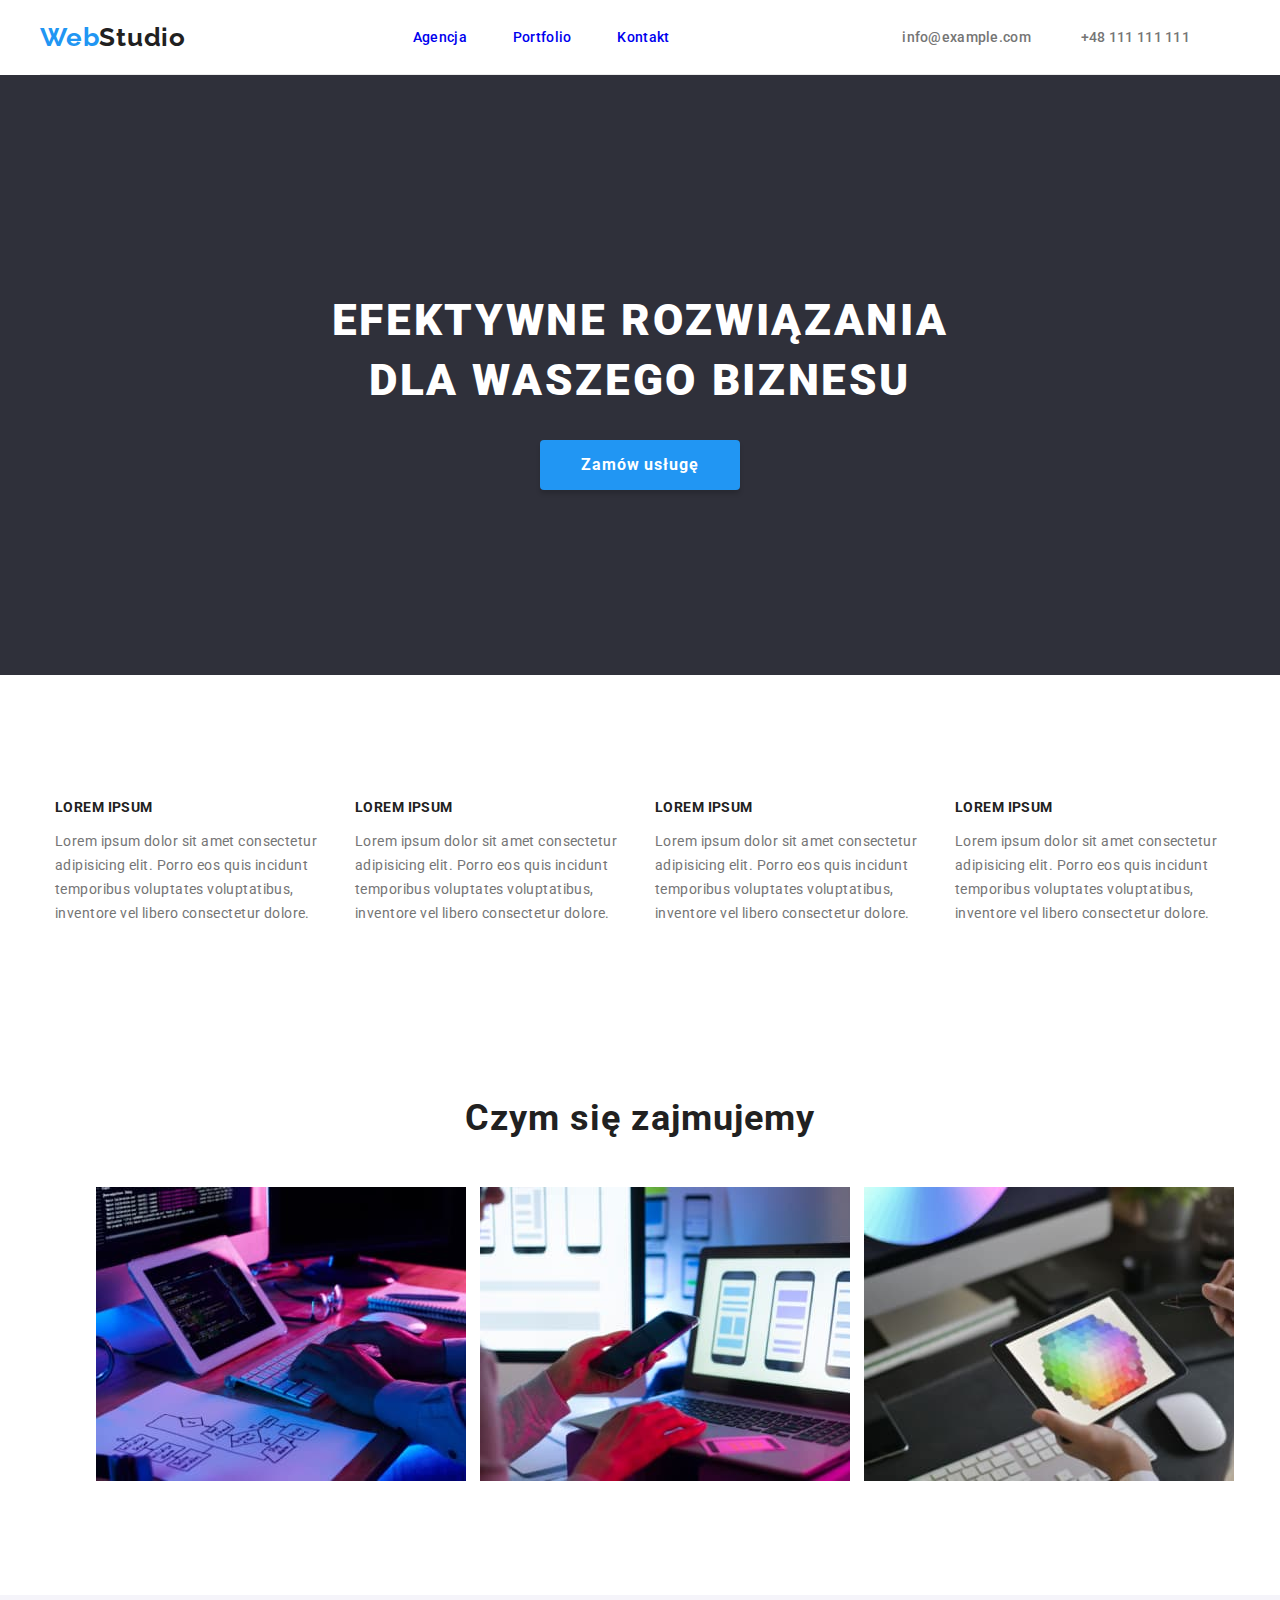
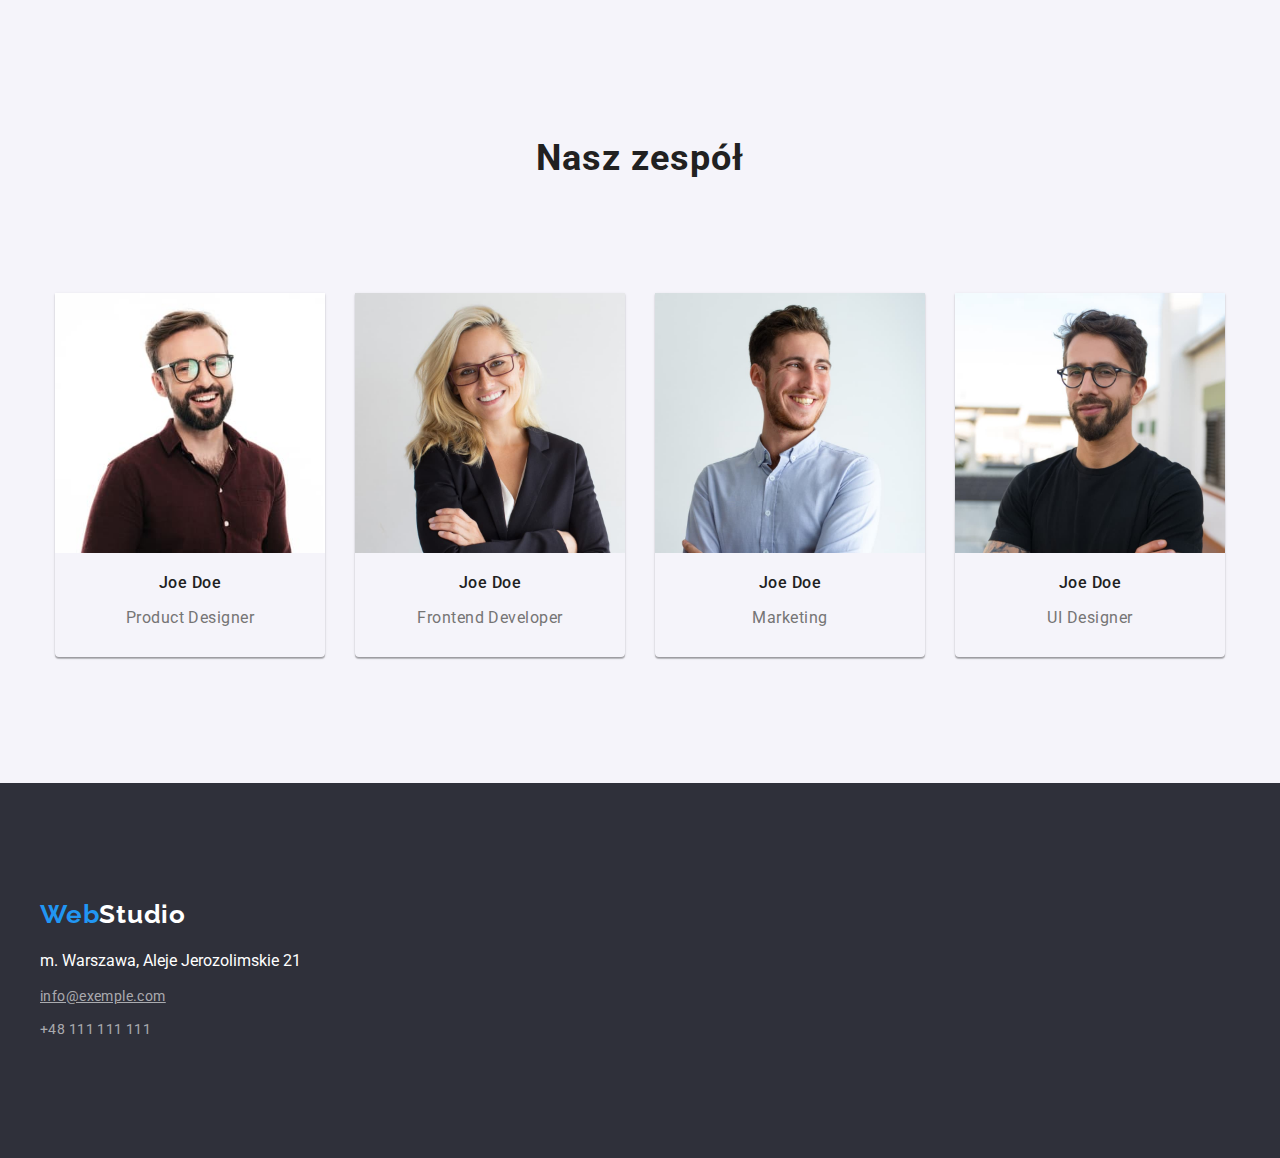
==== index.html @ 0aff63f5 "Create homework 4 repository" ====
<!DOCTYPE html>
<html lang="pl">

<head>
    <title>WebStudio</title>
    <meta charset="UTF-8">
    <meta http-equiv="X-UA-Compatible" content="IE=edge">
    <meta name="viewport" content="width=device-width, initial-scale=1.0">
    <meta name="description" content="WebStudio">
    <meta name="keywords" content="HTML">
    <meta name="author" content="Mikołaj Ludwiczak">
    <link rel="stylesheet" href="css/modern-normalize.css">
    <link rel="stylesheet" href="css/style.css">
    <link rel="preconnect" href="https://fonts.googleapis.com" />
    <link rel="preconnect" href="https://fonts.gstatic.com" crossorigin />
    <link
        href="https://fonts.googleapis.com/css2?family=Raleway:wght@700&family=Roboto:wght@400;500;700;900&display=swap"
        rel="stylesheet" />
</head>

<body>

    <!-- Header conntent -->
    <header class="head container">

        <!-- Logo link -->
        <h2 class="logo">
            <a class="link" href="index.html">
                <span class="logo-blue">Web</span><span class="logo-black">Studio</span>
            </a>
        </h2>

        <!-- Navigation menu -->
        <nav>
            <menu class="menu-nav">
                <li class="item-nav">
                    <a class="link" href="index.html">Agencja</a>
                </li>
                <li class="item-nav">
                    <a class="link" href="portfolio.html">Portfolio</a>
                </li>
                <li class="item-nav">
                    <a class="link" href="#contact">Kontakt</a>
                </li>
            </menu>
        </nav>
        <div class="contact-head">
            <!-- Adress data -->
            <a class="link" href="mailto:info@exemple.com">info@example.com</a>
            <a class="link" href="tel:+48111111111">+48 111 111 111</a>
        </div>
    </header>

    <!-- Main Content -->
    <main>

        <!-- Order a service -->
        <section class="service">
            <h1 class="main-text">EFEKTYWNE ROZWIĄZANIA DLA WASZEGO BIZNESU</h1>
            <button type="button" class="service-button">
                <span class="text-button">Zamów usługę</span>
            </button>
        </section>

        <!-- Some random text -->
        <section class="section container">

            <!-- LOREM IPSUM -->
            <ul class="asset">
                <li class="asset-item">
                    <h3>LOREM IPSUM</h3>
                    <p>Lorem ipsum dolor sit amet consectetur adipisicing elit. Porro eos quis incidunt temporibus
                        voluptates voluptatibus, inventore vel libero consectetur dolore.</p>
                </li>
                <li class="asset-item">
                    <h3>LOREM IPSUM</h3>
                    <p>Lorem ipsum dolor sit amet consectetur adipisicing elit. Porro eos quis incidunt temporibus
                        voluptates
                        voluptatibus, inventore vel libero consectetur dolore.</p>
                </li>
                <li class="asset-item">
                    <h3>LOREM IPSUM</h3>
                    <p>Lorem ipsum dolor sit amet consectetur adipisicing elit. Porro eos quis incidunt temporibus
                        voluptates
                        voluptatibus, inventore vel libero consectetur dolore.</p>
                </li>
                <li class="asset-item">
                    <h3>LOREM IPSUM</h3>
                    <p>Lorem ipsum dolor sit amet consectetur adipisicing elit. Porro eos quis incidunt temporibus
                        voluptates
                        voluptatibus, inventore vel libero consectetur dolore.</p>
                </li>
            </ul>
        </section>

        <!-- What we do -->
        <section class="project-box section">
            <div class="container">
                <h4>Czym się zajmujemy</h4>
                <ul>
                    <li class="project">
                        <img src="./images/tab2.jpg" alt="Tablet obok klawiatury oraz diagram ERD" width="370"
                            height="294">
                    </li>
                    <li class="project">
                        <img src="./images/tel.jpg" alt="Obsługa telefonu i laptopu jednocześnie" width="370"
                            height="294">
                    </li>
                    <li class="project">
                        <img src="./images/tab1.jpg" alt="Paleta kolorów na tablecie" width="370" height="294">
                    </li>
                </ul>
            </div>
        </section>

        <!-- Team info -->
        <section class="team-box section">
            <div class="container">
                <h4>Nasz zespół</h4>
                <ul class="team-item">
                    <li>
                        <figure class="team-pic">
                            <img src="./images/proddes.jpg" alt="Joe Doe profil picture" width="270" height="260">
                            <figcaption class="team-des">
                                <p>Joe Doe</p>
                                Product Designer
                            </figcaption>
                        </figure>
                    </li>
                    <li>
                        <figure class="team-pic">
                            <img src="./images/frontdev.jpg" alt="Joe Doe profil picture" width="270" height="260">
                            <figcaption class="team-des">
                                <p>Joe Doe </p>
                                Frontend Developer
                            </figcaption>
                        </figure>
                    </li>
                    <li>
                        <figure class="team-pic">
                            <img src="./images/marketing.jpg" alt="Joe Doe profil picture" width="270" height="260">
                            <figcaption class="team-des">
                                <p>Joe Doe</p>
                                Marketing
                            </figcaption>
                        </figure>
                    </li>
                    <li>
                        <figure class="team-pic">
                            <img src="./images/uides.jpg" alt="Joe Doe profil picture" width="270" height="260">
                            <figcaption class="team-des">
                                <p>Joe Doe</p>
                                UI Designer
                            </figcaption>
                        </figure>
                    </li>
                </ul>
            </div>
        </section>
    </main>

    <!-- Bottom Content -->
    <footer id="contact" class="section">
        <div class="container contact">
            <!-- Logo link -->
            <h2 class="logo-footer">
                <a href="index.html" class="link">
                    <span class="logo-blue">Web</span><span class="logo-white">Studio</span>
                </a>
            </h2>

            <!-- Adress data -->
            <address>m. Warszawa, Aleje Jerozolimskie 21</address>
            <ul class="footer-contact">
                <li><a class="link" href="mailto:info@exemple.com"><u>info@exemple.com</u></a></li>
                <li><a class="link" href="+48111111111">+48 111 111 111</a></li>
            </ul>
        </div>
    </footer>
</body>

</html>
---- css/style.css ----
:root {
  --brand-main-color: #2196f3;
  --brand-second-color: #ffffff;
  --brand-third-color: #2f303a;
  --text-main-color: #212121;
}

.container {
  width: 1200px;
  margin: 0 auto;
}

body {
  font-family: "Roboto", sans-serif;
  color: var(--text-main-color);
  background: var(--brand-second-color);
  margin-left: -15px;
  margin-right: -15px;
}

.section {
  padding-top: 94px;
  padding-bottom: 94px;
}

.logo-white {
  color: var(--brand-second-color);
}

.logo-black {
  color: var(--text-main-color);
}

.logo-blue {
  color: var(--brand-main-color);
}

.link {
  text-decoration: none;
}

.link:visited {
  color: var(--text-main-color);
}

.link:active,
.link:hover,
.link:focus {
  color: var(--brand-main-color);
}

/* Header */

.head {
  display: flex;
  justify-content: space-between;
  align-items: center;
  background: var(--brand-second-color);
  border-bottom: 1px solid #ececec;
}
.logo > a {
  cursor: default;
}
.logo {
  font-family: "Raleway";
  font-weight: 700;
  font-size: 26px;
  line-height: 31px;
  letter-spacing: 0.03em;
}

.menu-nav {
  display: flex;
  list-style: none;
}

.nav-item {
  font-weight: 500;
  font-size: 14px;
  line-height: 16px;
  letter-spacing: 0.02em;
  color: var(--text-main-color);
  margin-right: 46px;
}

.contact-head {
  display: flex;
  justify-content: flex-start;
  font-weight: 500;
  font-size: 14px;
  line-height: 16px;
  letter-spacing: 0.02em;
  list-style: none;
}

.contact-head a {
  color: #757575;
  margin-right: 50px;
}

.logo {
  font-family: "Raleway";
  font-weight: 700;
  font-size: 26px;
  line-height: 31px;
  letter-spacing: 0.03em;
  text-decoration: none;
}

.logo > a {
  cursor: pointer;
}

.menu-nav {
  display: flex;
  list-style: none;
}

.item-nav {
  font-weight: 500;
  font-size: 14px;
  line-height: 16px;
  letter-spacing: 0.02em;
  color: var(--text-main-color);
  margin-right: 46px;
}

/*Homepage*/
.service {
  min-height: 600px;
  display: flex;
  flex-direction: column;
  justify-content: center;
  align-items: center;
  background: var(--brand-third-color);
}

.service-button {
  width: 200px;
  height: 50px;
  background: var(--brand-main-color);
  box-shadow: 0px 4px 4px rgba(0, 0, 0, 0.15);
  border-radius: 4px;
  border: 0px;
  cursor: pointer;
}

.text-button {
  font-family: "Roboto";
  font-style: normal;
  font-weight: 700;
  font-size: 16px;
  line-height: 30px;
  letter-spacing: 0.06em;
  color: var(--brand-second-color);
}
.asset {
  display: flex;
  justify-content: center;
  align-items: center;
  padding-left: 0;
}

.asset-item {
  max-width: 270px;
  margin-left: 15px;
  margin-right: 15px;
  font-weight: 400;
  font-size: 14px;
  line-height: 24px;
  letter-spacing: 0.03em;
  list-style-type: none;
  color: #757575;
}

h1 {
  max-width: 696px;
  font-style: normal;
  font-weight: 900;
  font-size: 44px;
  line-height: 60px;
  text-align: center;
  letter-spacing: 0.06em;
  text-transform: uppercase;
  color: var(--brand-second-color);
}

h2 {
  font-weight: 700;
  font-size: 36px;
  line-height: 42px;
  text-align: center;
  letter-spacing: 0.03em;
}

h3 {
  font-weight: 700;
  font-size: 14px;
  line-height: 16px;
  letter-spacing: 0.03em;
  text-transform: uppercase;
  color: var(--text-main-color);
}

h4 {
  font-weight: 700;
  font-size: 36px;
  line-height: 42px;
  letter-spacing: 0.03em;
}

.project-box {
  text-align: center;
  padding-top: 0px;
  padding-left: 0;
}

.project {
  display: inline-flex;
  justify-content: space-around;
  margin-left: 10px;
  align-items: flex-start;
  list-style: none;
}

.team-box {
  text-align: center;
  background: #f5f4fa;
}

.team-item {
  display: inline-flex;
  justify-content: space-around;
  align-items: flex-start;
  flex-wrap: wrap;
  padding-left: 0;
  list-style: none;
}

.team-pic {
  margin-top: 50px;
  margin-left: 15px;
  margin-right: 15px;
  padding-bottom: 30px;
  box-shadow: 0px 1px 3px rgba(0, 0, 0, 0.12), 0px 1px 1px rgba(0, 0, 0, 0.14),
    0px 2px 1px rgba(0, 0, 0, 0.2);
  border-radius: 0px 0px 4px 4px;
}

.team-des {
  font-weight: 400;
  font-size: 16px;
  line-height: 19px;
  text-align: center;
  letter-spacing: 0.03em;
  color: #757575;
}

.team-des > p {
  font-weight: 500;
  font-size: 16px;
  line-height: 19px;
  text-align: center;
  letter-spacing: 0.03em;
  color: var(--text-main-color);
}

/*Portfolio*/
.button {
  cursor: pointer;
  color: var(--text-main-color);
}

.button:hover {
  color: var(--brand-second-color);
  background-color: var(--brand-main-color);
}

.filter {
  display: flex;
  justify-content: center;
  align-items: center;
  list-style: none;
}

.filter-button:active,
.filter-button:hover,
.filter-button:focus {
  width: 121px;
  height: 38px;
  color: var(--brand-second-color);
  background: var(--brand-main-color);
  box-shadow: 0px 3px 1px rgba(0, 0, 0, 0.1), 0px 1px 2px rgba(0, 0, 0, 0.08),
    0px 2px 2px rgba(0, 0, 0, 0.12);
  border-radius: 4px;
  border: 0px;
  cursor: pointer;
}

.filter-button {
  width: 114px;
  height: 38px;
  margin-right: 8px;
  font-weight: 500;
  font-size: 16px;
  font-family: "Roboto";
  font-weight: 500;
  font-size: 16px;
  line-height: 26px;
  text-align: center;
  letter-spacing: 0.03em;
  color: var(--text-main-color);
  background: #f5f4fa;
  border-radius: 4px;
  border: 0px;
}

/*Portfolio*/

.portfolio {
  display: flex;
  justify-content: space-between;
  align-items: flex-start;
  flex-wrap: wrap;
  list-style: none;
  padding-left: 0;
}

.item-portfolio {
  max-width: 370px;
  max-height: 404px;
  margin-bottom: 15px;
  margin-top: 15px;
  margin-right: 15px;
  list-style-type: none;
  background: var(--brand-second-color);
  border: 1px solid #eeeeee;
}

.item-des {
  margin-left: 25px;
  font-size: 16px;
}

.item-img {
  margin: 0px;
}

.item-portfolio > h3 {
  padding-left: 24px;
  font-weight: 700;
  font-size: 18px;
  letter-spacing: 0.06em;
  color: #212121;
}

.item-portfolio > p {
  padding-left: 24px;
  font-weight: 400;
  font-size: 16px;
  letter-spacing: 0.03em;
  color: #757575;
}

/*Footer*/
.logo-footer {
  font-family: "Raleway";
  font-weight: 700;
  font-size: 26px;
  line-height: 31px;
  letter-spacing: 0.03em;
  text-decoration: none;
}

footer {
  background-color: #2f303a;
}

.contact {
  display: flex;
  flex-direction: column;
  padding-left: 0;
  justify-content: space-between;
  align-items: flex-start;
  color: rgba(255, 255, 255, 0.6);
}

.footer-contact {
  padding: 0;
  font-weight: 400;
  font-size: 14px;
  line-height: 24px;
  letter-spacing: 0.03em;
  list-style: none;
}

address {
  color: var(--brand-second-color);
  text-decoration: none;
  font-style: normal;
  list-style: none;
}

.footer-contact > li {
  margin-bottom: 9px;
}

.footer-contact a {
  color: rgba(255, 255, 255, 0.6);
}
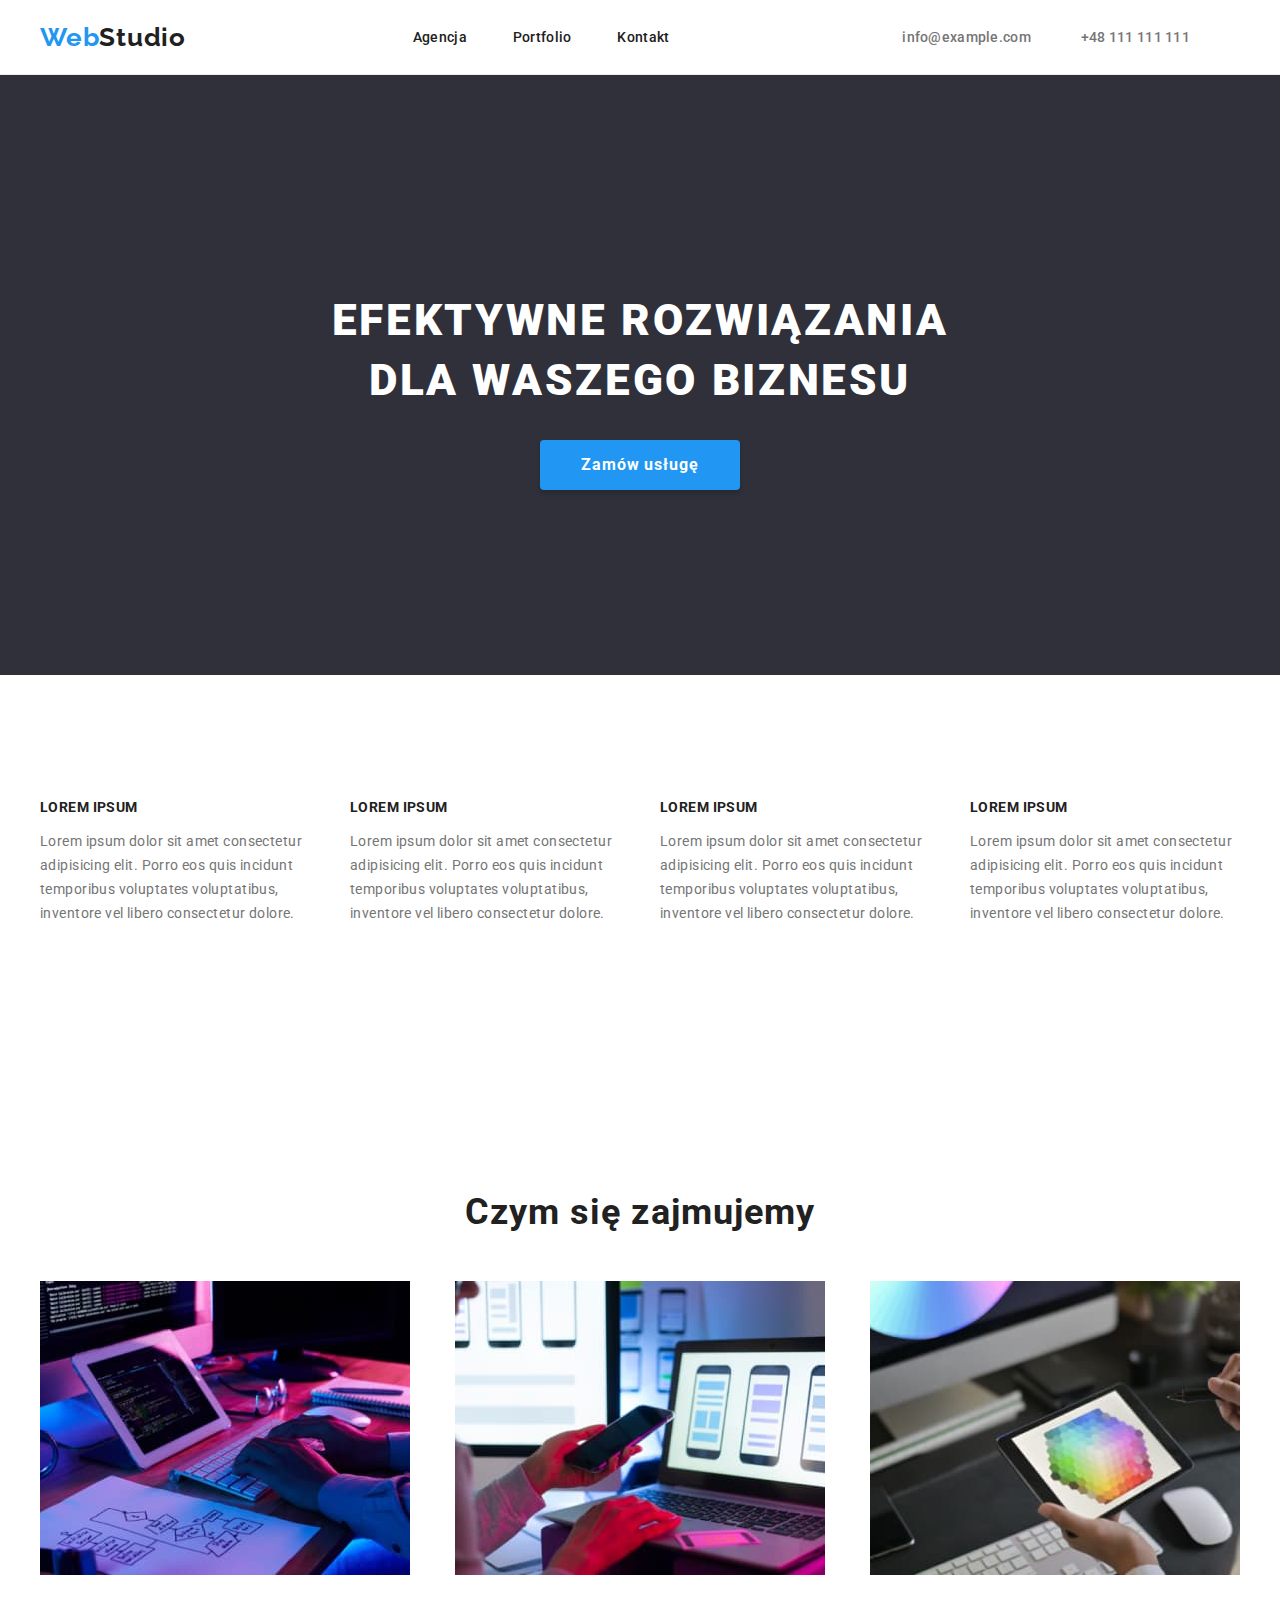
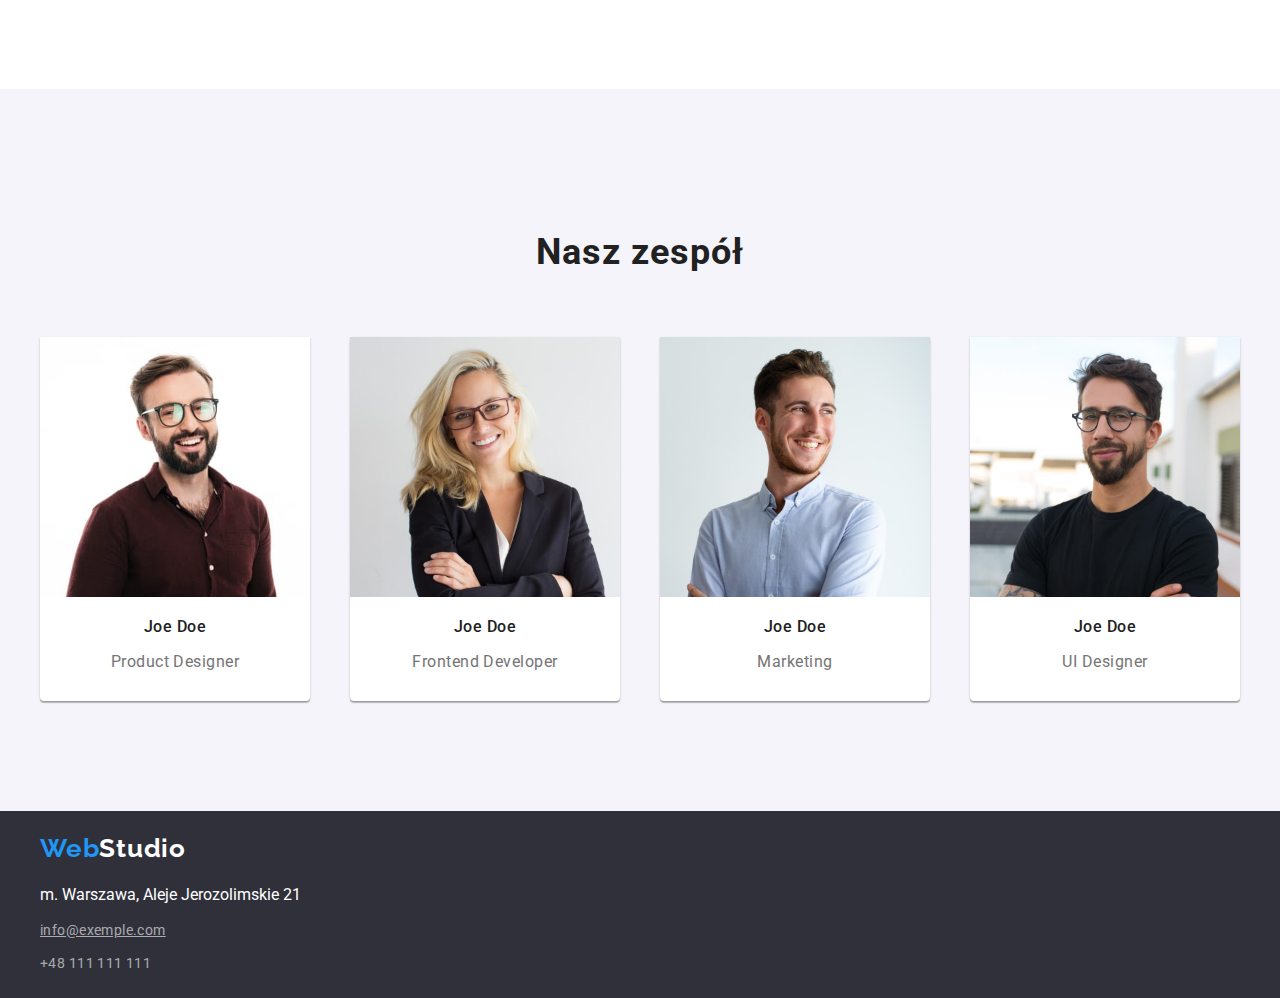
==== commit 4dc5e1bb: "Update from goit hmw3" ====
--- a/index.html
+++ b/index.html
@@ -21,33 +21,34 @@
 <body>
 
     <!-- Header conntent -->
-    <header class="head container">
+    <header class="head">
+        <div class="container">
+            <!-- Logo link -->
+            <h2 class="logo">
+                <a class="logo" href="index.html">
+                    <span class="logo-blue">Web</span><span class="logo-black">Studio</span>
+                </a>
+            </h2>
 
-        <!-- Logo link -->
-        <h2 class="logo">
-            <a class="link" href="index.html">
-                <span class="logo-blue">Web</span><span class="logo-black">Studio</span>
-            </a>
-        </h2>
-
-        <!-- Navigation menu -->
-        <nav>
-            <menu class="menu-nav">
-                <li class="item-nav">
-                    <a class="link" href="index.html">Agencja</a>
-                </li>
-                <li class="item-nav">
-                    <a class="link" href="portfolio.html">Portfolio</a>
-                </li>
-                <li class="item-nav">
-                    <a class="link" href="#contact">Kontakt</a>
-                </li>
-            </menu>
-        </nav>
-        <div class="contact-head">
-            <!-- Adress data -->
-            <a class="link" href="mailto:info@exemple.com">info@example.com</a>
-            <a class="link" href="tel:+48111111111">+48 111 111 111</a>
+            <nav>
+                <!-- Navigation menu -->
+                <menu class="menu-nav">
+                    <li class="item-nav">
+                        <a class="link" href="index.html">Agencja</a>
+                    </li>
+                    <li class="item-nav">
+                        <a class="link" href="portfolio.html">Portfolio</a>
+                    </li>
+                    <li class="item-nav">
+                        <a class="link" href="#contact">Kontakt</a>
+                    </li>
+                </menu>
+            </nav>
+            <div class="contact-head">
+                <!-- Adress data -->
+                <a class="link" href="mailto:info@exemple.com">info@example.com</a>
+                <a class="link" href="tel:+48111111111">+48 111 111 111</a>
+            </div>
         </div>
     </header>
 
@@ -55,58 +56,61 @@
     <main>
 
         <!-- Order a service -->
-        <section class="service">
-            <h1 class="main-text">EFEKTYWNE ROZWIĄZANIA DLA WASZEGO BIZNESU</h1>
-            <button type="button" class="service-button">
-                <span class="text-button">Zamów usługę</span>
-            </button>
+        <section class="service section">
+            <div class="container">
+                <h1 class="main-text">EFEKTYWNE ROZWIĄZANIA DLA WASZEGO BIZNESU</h1>
+                <button type="button" class="service-button">
+                    <span class="text-button">Zamów usługę</span>
+                </button>
+            </div>
         </section>
 
         <!-- Some random text -->
-        <section class="section container">
-
-            <!-- LOREM IPSUM -->
-            <ul class="asset">
-                <li class="asset-item">
-                    <h3>LOREM IPSUM</h3>
-                    <p>Lorem ipsum dolor sit amet consectetur adipisicing elit. Porro eos quis incidunt temporibus
-                        voluptates voluptatibus, inventore vel libero consectetur dolore.</p>
-                </li>
-                <li class="asset-item">
-                    <h3>LOREM IPSUM</h3>
-                    <p>Lorem ipsum dolor sit amet consectetur adipisicing elit. Porro eos quis incidunt temporibus
-                        voluptates
-                        voluptatibus, inventore vel libero consectetur dolore.</p>
-                </li>
-                <li class="asset-item">
-                    <h3>LOREM IPSUM</h3>
-                    <p>Lorem ipsum dolor sit amet consectetur adipisicing elit. Porro eos quis incidunt temporibus
-                        voluptates
-                        voluptatibus, inventore vel libero consectetur dolore.</p>
-                </li>
-                <li class="asset-item">
-                    <h3>LOREM IPSUM</h3>
-                    <p>Lorem ipsum dolor sit amet consectetur adipisicing elit. Porro eos quis incidunt temporibus
-                        voluptates
-                        voluptatibus, inventore vel libero consectetur dolore.</p>
-                </li>
-            </ul>
+        <section class="assets section">
+            <div class="container">
+                <!-- LOREM IPSUM -->
+                <ul class="asset">
+                    <li class="asset-item">
+                        <h3>LOREM IPSUM</h3>
+                        <p>Lorem ipsum dolor sit amet consectetur adipisicing elit. Porro eos quis incidunt temporibus
+                            voluptates voluptatibus, inventore vel libero consectetur dolore.</p>
+                    </li>
+                    <li class="asset-item">
+                        <h3>LOREM IPSUM</h3>
+                        <p>Lorem ipsum dolor sit amet consectetur adipisicing elit. Porro eos quis incidunt temporibus
+                            voluptates
+                            voluptatibus, inventore vel libero consectetur dolore.</p>
+                    </li>
+                    <li class="asset-item">
+                        <h3>LOREM IPSUM</h3>
+                        <p>Lorem ipsum dolor sit amet consectetur adipisicing elit. Porro eos quis incidunt temporibus
+                            voluptates
+                            voluptatibus, inventore vel libero consectetur dolore.</p>
+                    </li>
+                    <li class="asset-item">
+                        <h3>LOREM IPSUM</h3>
+                        <p>Lorem ipsum dolor sit amet consectetur adipisicing elit. Porro eos quis incidunt temporibus
+                            voluptates
+                            voluptatibus, inventore vel libero consectetur dolore.</p>
+                    </li>
+                </ul>
+            </div>
         </section>
 
         <!-- What we do -->
         <section class="project-box section">
             <div class="container">
                 <h4>Czym się zajmujemy</h4>
-                <ul>
-                    <li class="project">
+                <ul class="project">
+                    <li class="project-item">
                         <img src="./images/tab2.jpg" alt="Tablet obok klawiatury oraz diagram ERD" width="370"
                             height="294">
                     </li>
-                    <li class="project">
+                    <li class="project-item">
                         <img src="./images/tel.jpg" alt="Obsługa telefonu i laptopu jednocześnie" width="370"
                             height="294">
                     </li>
-                    <li class="project">
+                    <li class="project-item">
                         <img src="./images/tab1.jpg" alt="Paleta kolorów na tablecie" width="370" height="294">
                     </li>
                 </ul>
@@ -117,8 +121,8 @@
         <section class="team-box section">
             <div class="container">
                 <h4>Nasz zespół</h4>
-                <ul class="team-item">
-                    <li>
+                <ul class="team">
+                    <li class="team-item">
                         <figure class="team-pic">
                             <img src="./images/proddes.jpg" alt="Joe Doe profil picture" width="270" height="260">
                             <figcaption class="team-des">
@@ -127,7 +131,7 @@
                             </figcaption>
                         </figure>
                     </li>
-                    <li>
+                    <li class="team-item">
                         <figure class="team-pic">
                             <img src="./images/frontdev.jpg" alt="Joe Doe profil picture" width="270" height="260">
                             <figcaption class="team-des">
@@ -136,7 +140,7 @@
                             </figcaption>
                         </figure>
                     </li>
-                    <li>
+                    <li class="team-item">
                         <figure class="team-pic">
                             <img src="./images/marketing.jpg" alt="Joe Doe profil picture" width="270" height="260">
                             <figcaption class="team-des">
@@ -145,7 +149,7 @@
                             </figcaption>
                         </figure>
                     </li>
-                    <li>
+                    <li class="team-item">
                         <figure class="team-pic">
                             <img src="./images/uides.jpg" alt="Joe Doe profil picture" width="270" height="260">
                             <figcaption class="team-des">
@@ -160,22 +164,24 @@
     </main>
 
     <!-- Bottom Content -->
-    <footer id="contact" class="section">
-        <div class="container contact">
-            <!-- Logo link -->
-            <h2 class="logo-footer">
-                <a href="index.html" class="link">
-                    <span class="logo-blue">Web</span><span class="logo-white">Studio</span>
-                </a>
-            </h2>
+    <footer id="contact" class="foot">
+        <section class="contact">
+            <div class="container">
+                <!-- Logo link -->
+                <h2 class="logo-footer">
+                    <a href="index.html" class="link">
+                        <span class="logo-blue">Web</span><span class="logo-white">Studio</span>
+                    </a>
+                </h2>
 
-            <!-- Adress data -->
-            <address>m. Warszawa, Aleje Jerozolimskie 21</address>
-            <ul class="footer-contact">
-                <li><a class="link" href="mailto:info@exemple.com"><u>info@exemple.com</u></a></li>
-                <li><a class="link" href="+48111111111">+48 111 111 111</a></li>
-            </ul>
-        </div>
+                <!-- Adress data -->
+                <address>m. Warszawa, Aleje Jerozolimskie 21</address>
+                <ul class="footer-contact">
+                    <li><a class="link" href="mailto:info@exemple.com"><u>info@exemple.com</u></a></li>
+                    <li><a class="link" href="+48111111111">+48 111 111 111</a></li>
+                </ul>
+            </div>
+        </section>
     </footer>
 </body>
 
--- a/css/style.css
+++ b/css/style.css
@@ -37,6 +37,7 @@
 
 .link {
   text-decoration: none;
+  color: var(--text-main-color);
 }
 
 .link:visited {
@@ -52,11 +53,14 @@
 /* Header */
 
 .head {
+  border-bottom: 1px solid #ececec;
+}
+
+.head > .container {
   display: flex;
   justify-content: space-between;
   align-items: center;
   background: var(--brand-second-color);
-  border-bottom: 1px solid #ececec;
 }
 .logo > a {
   cursor: default;
@@ -72,15 +76,6 @@
 .menu-nav {
   display: flex;
   list-style: none;
-}
-
-.nav-item {
-  font-weight: 500;
-  font-size: 14px;
-  line-height: 16px;
-  letter-spacing: 0.02em;
-  color: var(--text-main-color);
-  margin-right: 46px;
 }
 
 .contact-head {
@@ -121,21 +116,29 @@
   font-size: 14px;
   line-height: 16px;
   letter-spacing: 0.02em;
-  color: var(--text-main-color);
+  color: #757575;
   margin-right: 46px;
 }
 
 /*Homepage*/
 .service {
+  display: flex;
   min-height: 600px;
+  display: flex;
+  background: var(--brand-third-color);
+}
+
+.service .container {
   display: flex;
   flex-direction: column;
   justify-content: center;
   align-items: center;
-  background: var(--brand-third-color);
 }
 
 .service-button {
+  display: flex;
+  justify-content: space-evenly;
+  align-items: center;
   width: 200px;
   height: 50px;
   background: var(--brand-main-color);
@@ -156,15 +159,13 @@
 }
 .asset {
   display: flex;
-  justify-content: center;
+  justify-content: space-between;
   align-items: center;
   padding-left: 0;
 }
 
 .asset-item {
   max-width: 270px;
-  margin-left: 15px;
-  margin-right: 15px;
   font-weight: 400;
   font-size: 14px;
   line-height: 24px;
@@ -211,40 +212,42 @@
 
 .project-box {
   text-align: center;
+}
+
+.project {
+  display: flex;
+  justify-content: space-between;
+  align-items: center;
+  text-align: center;
   padding-top: 0px;
   padding-left: 0;
 }
 
-.project {
+.project-item {
+  list-style: none;
+}
+
+.team-box {
+  text-align: center;
+  background: #f5f4fa;
+}
+
+.team {
   display: inline-flex;
-  justify-content: space-around;
-  margin-left: 10px;
-  align-items: flex-start;
-  list-style: none;
-}
-
-.team-box {
-  text-align: center;
-  background: #f5f4fa;
-}
-
-.team-item {
-  display: inline-flex;
-  justify-content: space-around;
-  align-items: flex-start;
-  flex-wrap: wrap;
-  padding-left: 0;
-  list-style: none;
+  justify-content: space-between;
+  align-items: center;
+  list-style: none;
+  padding: 0;
+  width: 100%;
 }
 
 .team-pic {
-  margin-top: 50px;
-  margin-left: 15px;
-  margin-right: 15px;
   padding-bottom: 30px;
   box-shadow: 0px 1px 3px rgba(0, 0, 0, 0.12), 0px 1px 1px rgba(0, 0, 0, 0.14),
     0px 2px 1px rgba(0, 0, 0, 0.2);
   border-radius: 0px 0px 4px 4px;
+  background-color: var(--brand-second-color);
+  margin: 0;
 }
 
 .team-des {
@@ -266,6 +269,7 @@
 }
 
 /*Portfolio*/
+
 .button {
   cursor: pointer;
   color: var(--text-main-color);
@@ -286,8 +290,6 @@
 .filter-button:active,
 .filter-button:hover,
 .filter-button:focus {
-  width: 121px;
-  height: 38px;
   color: var(--brand-second-color);
   background: var(--brand-main-color);
   box-shadow: 0px 3px 1px rgba(0, 0, 0, 0.1), 0px 1px 2px rgba(0, 0, 0, 0.08),
@@ -316,6 +318,9 @@
 }
 
 /*Portfolio*/
+.buttons {
+  margin-bottom: 50px;
+}
 
 .portfolio {
   display: flex;
@@ -324,6 +329,7 @@
   flex-wrap: wrap;
   list-style: none;
   padding-left: 0;
+  padding-top: 0;
 }
 
 .item-portfolio {
@@ -331,7 +337,6 @@
   max-height: 404px;
   margin-bottom: 15px;
   margin-top: 15px;
-  margin-right: 15px;
   list-style-type: none;
   background: var(--brand-second-color);
   border: 1px solid #eeeeee;
@@ -372,11 +377,11 @@
   text-decoration: none;
 }
 
-footer {
+.foot {
   background-color: #2f303a;
 }
 
-.contact {
+.contact .container {
   display: flex;
   flex-direction: column;
   padding-left: 0;
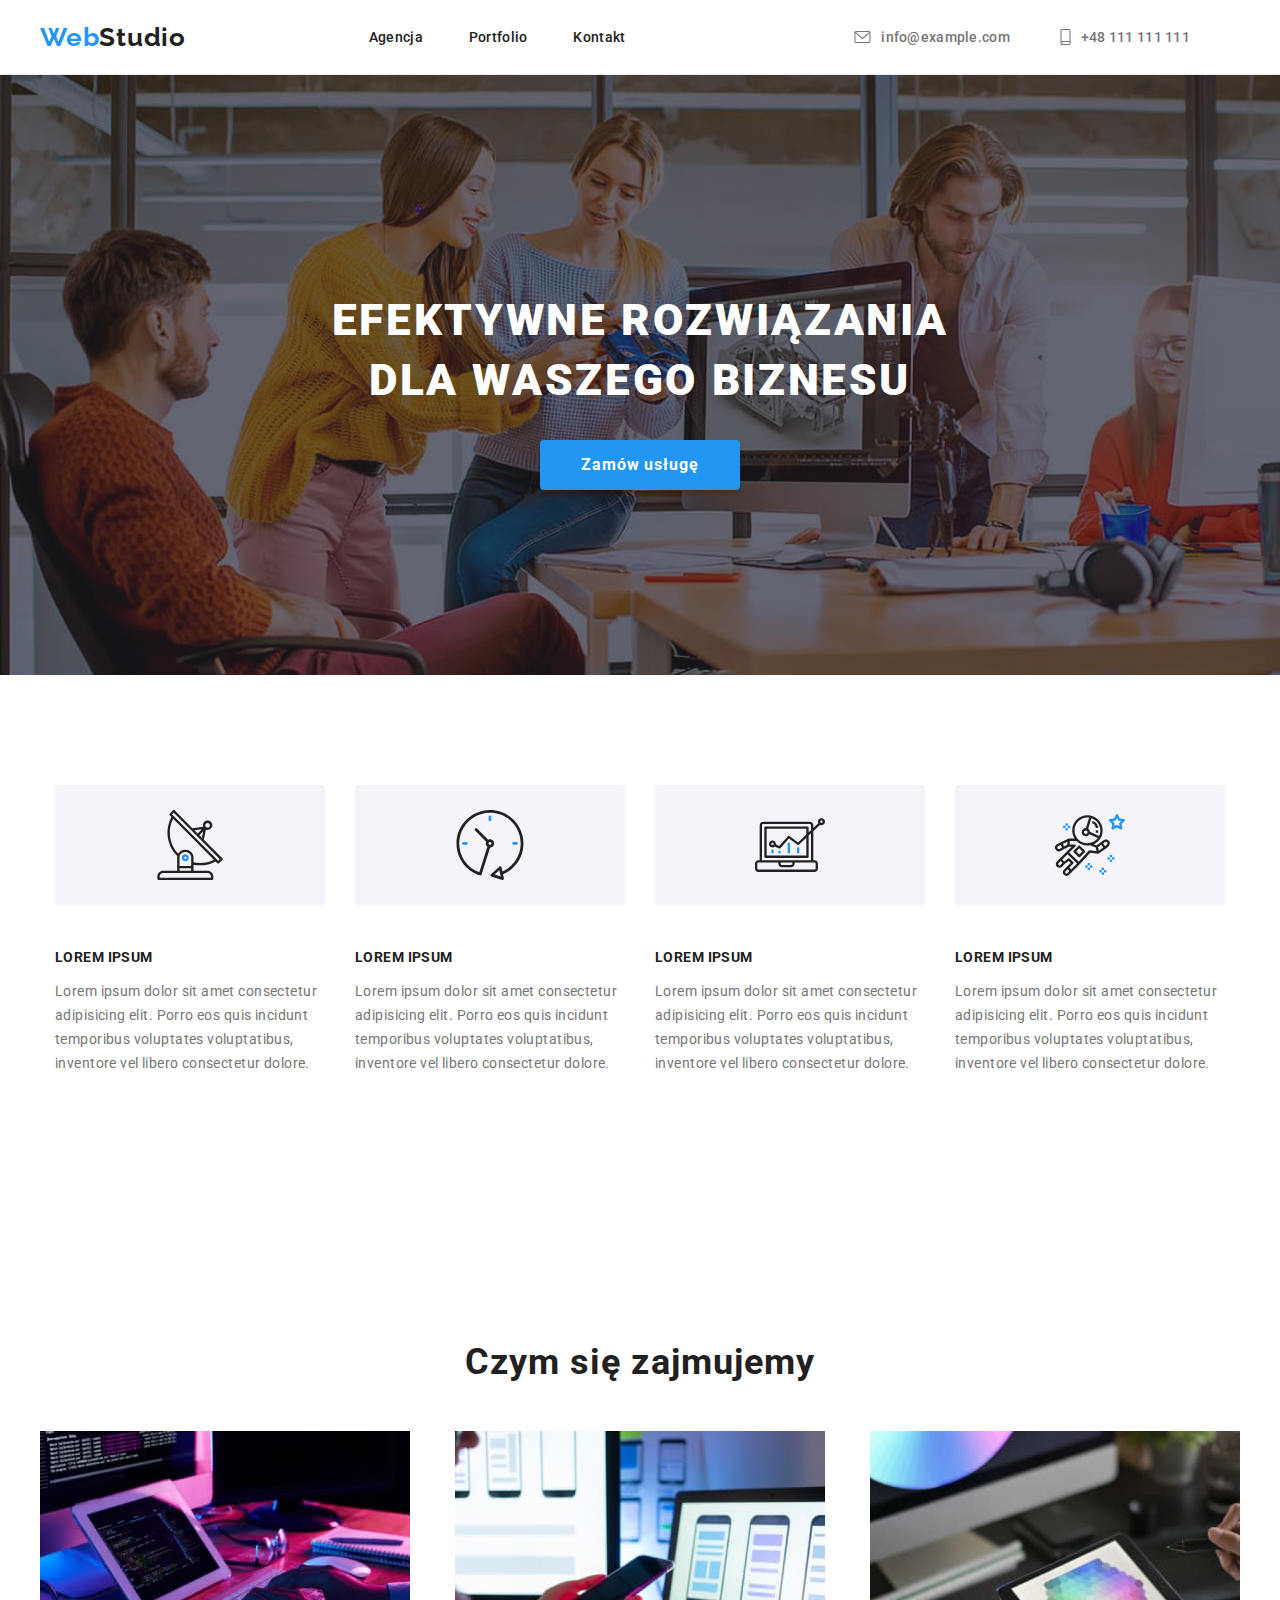
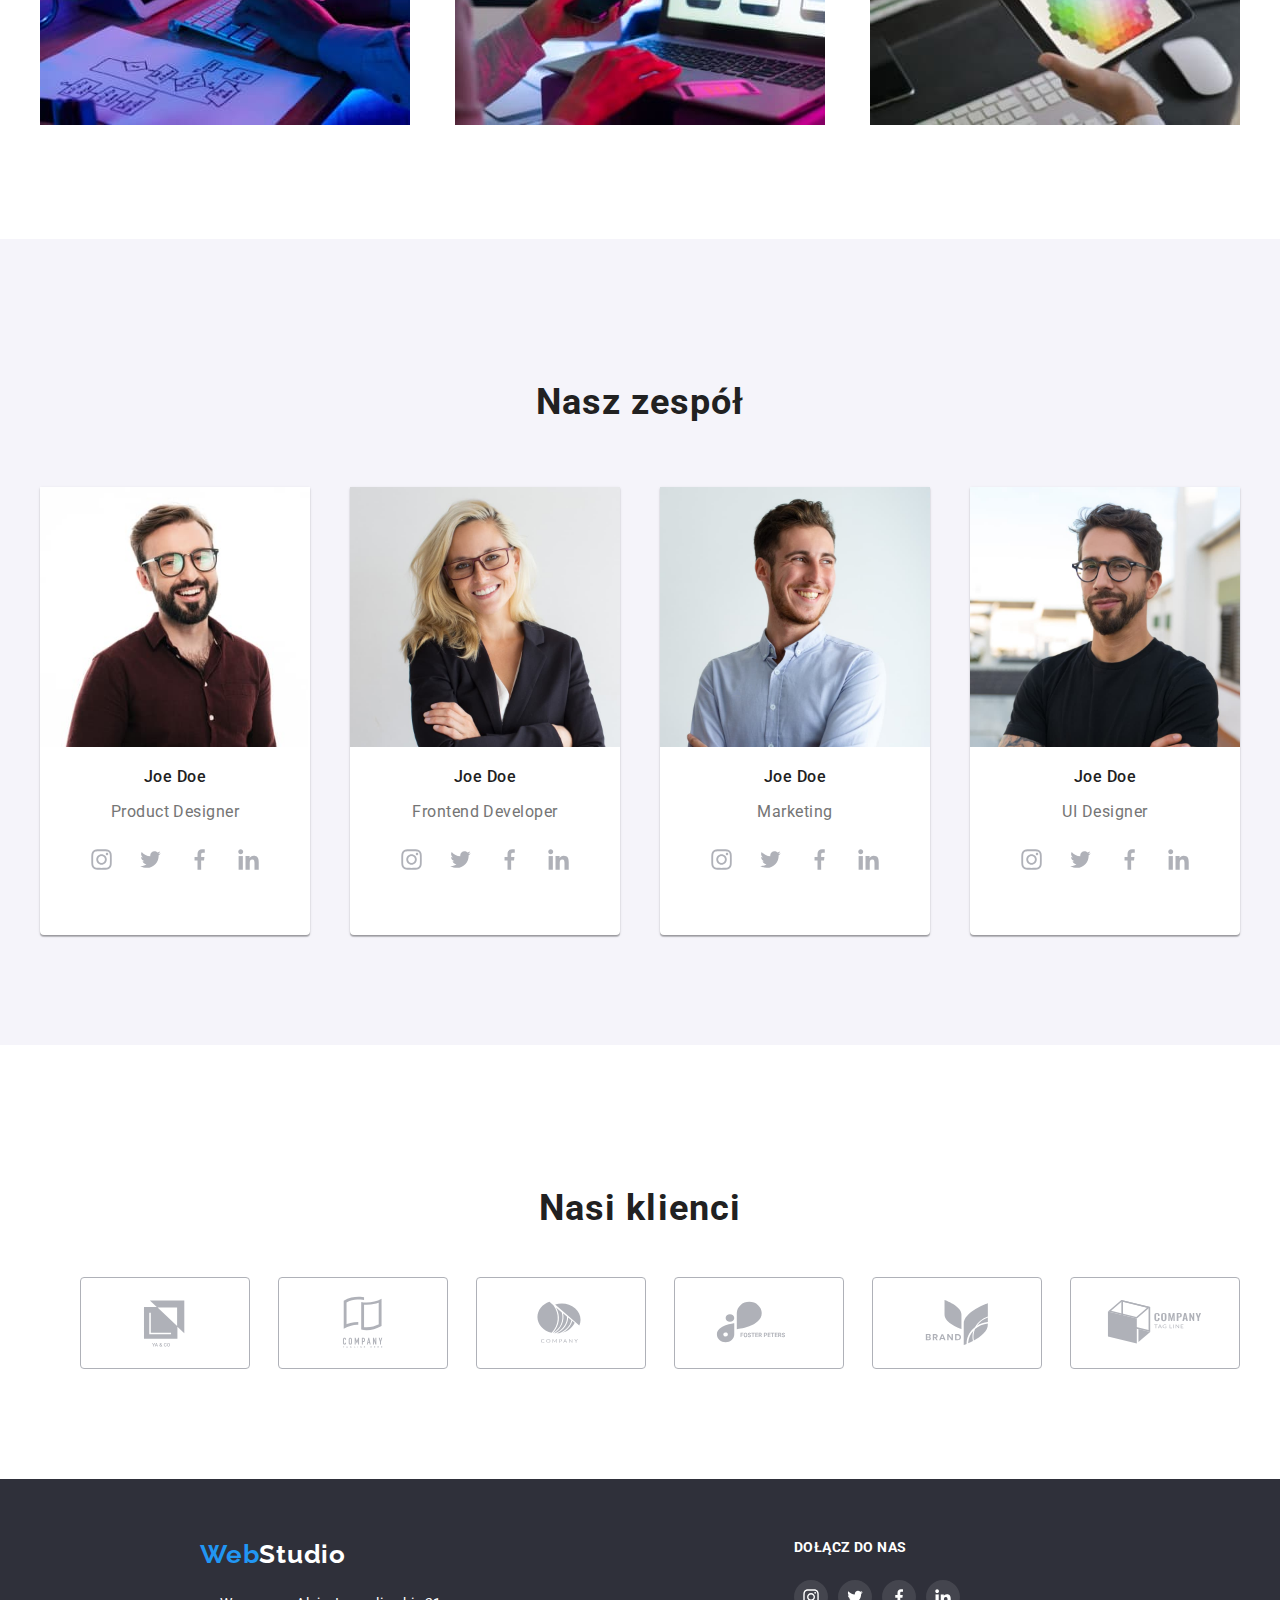
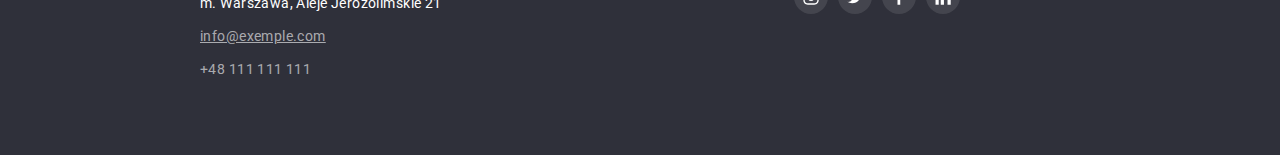
==== commit 91086568: "icons.svg & index.html update" ====
--- a/index.html
+++ b/index.html
@@ -1,188 +1,379 @@
 <!DOCTYPE html>
 <html lang="pl">
-
-<head>
+  <head>
     <title>WebStudio</title>
-    <meta charset="UTF-8">
-    <meta http-equiv="X-UA-Compatible" content="IE=edge">
-    <meta name="viewport" content="width=device-width, initial-scale=1.0">
-    <meta name="description" content="WebStudio">
-    <meta name="keywords" content="HTML">
-    <meta name="author" content="Mikołaj Ludwiczak">
-    <link rel="stylesheet" href="css/modern-normalize.css">
-    <link rel="stylesheet" href="css/style.css">
+    <meta charset="UTF-8" />
+    <meta http-equiv="X-UA-Compatible" content="IE=edge" />
+    <meta name="viewport" content="width=device-width, initial-scale=1.0" />
+    <meta name="description" content="WebStudio" />
+    <meta name="keywords" content="HTML" />
+    <meta name="author" content="Mikołaj Ludwiczak" />
+    <link rel="stylesheet" href="css/modern-normalize.css" />
+    <link rel="stylesheet" href="css/style.css" />
     <link rel="preconnect" href="https://fonts.googleapis.com" />
     <link rel="preconnect" href="https://fonts.gstatic.com" crossorigin />
     <link
-        href="https://fonts.googleapis.com/css2?family=Raleway:wght@700&family=Roboto:wght@400;500;700;900&display=swap"
-        rel="stylesheet" />
-</head>
-
-<body>
-
+      href="https://fonts.googleapis.com/css2?family=Raleway:wght@700&family=Roboto:wght@400;500;700;900&display=swap"
+      rel="stylesheet"
+    />
+  </head>
+
+  <body>
     <!-- Header conntent -->
     <header class="head">
-        <div class="container">
-            <!-- Logo link -->
-            <h2 class="logo">
-                <a class="logo" href="index.html">
-                    <span class="logo-blue">Web</span><span class="logo-black">Studio</span>
-                </a>
-            </h2>
-
-            <nav>
-                <!-- Navigation menu -->
-                <menu class="menu-nav">
-                    <li class="item-nav">
-                        <a class="link" href="index.html">Agencja</a>
-                    </li>
-                    <li class="item-nav">
-                        <a class="link" href="portfolio.html">Portfolio</a>
-                    </li>
-                    <li class="item-nav">
-                        <a class="link" href="#contact">Kontakt</a>
-                    </li>
-                </menu>
-            </nav>
-            <div class="contact-head">
-                <!-- Adress data -->
-                <a class="link" href="mailto:info@exemple.com">info@example.com</a>
-                <a class="link" href="tel:+48111111111">+48 111 111 111</a>
-            </div>
-        </div>
+      <div class="container">
+        <!-- Logo link -->
+        <h2 class="logo">
+          <a class="logo" href="index.html">
+            <span class="logo-blue">Web</span
+            ><span class="logo-black">Studio</span>
+          </a>
+        </h2>
+
+        <nav>
+          <!-- Navigation menu -->
+          <menu class="menu-nav">
+            <li class="item-nav">
+              <a class="link" href="index.html">Agencja</a>
+            </li>
+            <li class="item-nav">
+              <a class="link" href="portfolio.html">Portfolio</a>
+            </li>
+            <li class="item-nav">
+              <a class="link" href="#contact">Kontakt</a>
+            </li>
+          </menu>
+        </nav>
+        <ul class="contact-head">
+          <!-- Adress data -->
+          <li class="icon-contact">
+            <a class="link" href="mailto:info@exemple.com">
+            <svg 
+                class="icon-contct"
+                width="17"
+                height="12"
+                style="margin-right: 10px; margin-bottom: -1px;">
+            <use href="./images/icons.svg#icon-envelope"></svg></use>info@example.com</a>
+          </li>
+          <li class="icon-contact">
+          <a class="link" href="tel:+48111111111">
+          <svg
+            class="icon-contact"
+            width="11"
+            height="16"
+            style="margin-right: 10; margin-bottom:-3px;">
+          <use href="./images/icons.svg#icon-smartphone"></use></svg>+48 111 111 111</a>
+         </li>
+        </ul>
+      </div>
     </header>
 
     <!-- Main Content -->
     <main>
-
-        <!-- Order a service -->
-        <section class="service section">
+      <!-- Order a service -->
+      <section class="service section">
+        <div class="container">
+          <h1 class="main-text">EFEKTYWNE ROZWIĄZANIA DLA WASZEGO BIZNESU</h1>
+          <button type="button" class="service-button">
+            <span class="text-button">Zamów usługę</span>
+          </button>
+        </div>
+      </section>
+
+      <!-- Some random text -->
+      <section class="asset-box section">
+        <div class="container">
+          <!-- LOREM IPSUM -->
+          <ul class="asset">
+             <li class="asset-item-icon">
+                <svg class="icon" width="70" height="70">
+                  <use href="./images/icons.svg#icon-antena"></use>
+                </svg>
+              </li>
+              <li class="asset-item-icon">
+                <svg class="icon" width="70" height="70">
+                  <use href="./images/icons.svg#icon-clock"></use>
+                </svg>
+              </li>
+              <li class="asset-item-icon">
+                <svg class="icon" width="70" height="70">
+                  <use href="./images/icons.svg#icon-diagram"></use>
+                </svg>
+              </li>
+              <li class="asset-item-icon">
+                <svg class="icon" width="70" height="70">
+                  <use href="./images/icons.svg#icon-astronaut"></use>
+                </svg>
+              </li>
+
+            <li class="asset-item">
+                  <h3>LOREM IPSUM</h3>
+                  <p>
+                    Lorem ipsum dolor sit amet consectetur adipisicing elit.
+                    Porro eos quis incidunt temporibus voluptates voluptatibus,
+                    inventore vel libero consectetur dolore.
+                  </p>
+            </li>
+            <li class="asset-item">
+                  <h3>LOREM IPSUM</h3>
+                  <p>
+                    Lorem ipsum dolor sit amet consectetur adipisicing elit.
+                    Porro eos quis incidunt temporibus voluptates voluptatibus,
+                    inventore vel libero consectetur dolore.
+                  </p>
+            </li>
+            <li class="asset-item">
+                  <h3>LOREM IPSUM</h3>
+                  <p>
+                    Lorem ipsum dolor sit amet consectetur adipisicing elit.
+                    Porro eos quis incidunt temporibus voluptates voluptatibus,
+                    inventore vel libero consectetur dolore.
+                  </p>
+            </li>
+            <li class="asset-item">
+                  <h3>LOREM IPSUM</h3>
+                  <p>
+                    Lorem ipsum dolor sit amet consectetur adipisicing elit.
+                    Porro eos quis incidunt temporibus voluptates voluptatibus,
+                    inventore vel libero consectetur dolore.
+                  </p>
+            </li>
+          </ul>
+        </div>
+      </section>
+
+      <!-- What we do -->
+      <section class="project-box section">
+        <div class="container">
+          <h4>Czym się zajmujemy</h4>
+          <ul class="project">
+            <li class="project-item">
+              <img
+                src="./images/tab2.jpg"
+                alt="Tablet obok klawiatury oraz diagram ERD"
+                width="370"
+                height="294"
+              />
+            </li>
+            <li class="project-item">
+              <img
+                src="./images/tel.jpg"
+                alt="Obsługa telefonu i laptopu jednocześnie"
+                width="370"
+                height="294"
+              />
+            </li>
+            <li class="project-item">
+              <img
+                src="./images/tab1.jpg"
+                alt="Paleta kolorów na tablecie"
+                width="370"
+                height="294"
+              />
+            </li>
+          </ul>
+        </div>
+      </section>
+
+      <!-- Team info -->
+      <section class="team-box section">
+        <div class="container">
+          <h4>Nasz zespół</h4>
+          <ul class="team">
+            <li class="team-item">
+              <figure class="team-pic">
+                <img
+                  src="./images/proddes.jpg"
+                  alt="Joe Doe profil picture"
+                  width="270"
+                  height="260"
+                />
+                <figcaption class="team-des">
+                  <p>Joe Doe</p>
+                  Product Designer
+                </figcaption>
+                <div>
+                    <svg class="icon-team" width="45" height="45">
+                         <use href="./images/icons.svg#icon-instagram"></use>
+                    </svg>
+                    <svg class="icon-team" width="45" height="45">
+                        <use href="./images/icons.svg#icon-twitter"></use>
+                    </svg>
+                    <svg class="icon-team" width="45" height="45">
+                        <use href="./images/icons.svg#icon-facebook"></use>
+                    </svg>
+                    <svg class="icon-team" width="45" height="45">
+                        <use href="./images/icons.svg#icon-linkedin"></use>
+                    </svg>
+                </div>
+              </figure>
+            </li>
+            <li class="team-item">
+              <figure class="team-pic">
+                <img
+                  src="./images/frontdev.jpg"
+                  alt="Joe Doe profil picture"
+                  width="270"
+                  height="260"
+                />
+                <figcaption class="team-des">
+                  <p>Joe Doe</p>
+                  Frontend Developer
+                </figcaption>
+                <div>
+                    <svg class="icon-team" width="45" height="45">
+                         <use href="./images/icons.svg#icon-instagram"></use>
+                    </svg>
+                    <svg class="icon-team" width="45" height="45">
+                        <use href="./images/icons.svg#icon-twitter"></use>
+                    </svg>
+                    <svg class="icon-team" width="45" height="45">
+                        <use href="./images/icons.svg#icon-facebook"></use>
+                    </svg>
+                    <svg class="icon-team" width="45" height="45">
+                        <use href="./images/icons.svg#icon-linkedin"></use>
+                    </svg>
+                </div>
+              </figure>
+            </li>
+            <li class="team-item">
+              <figure class="team-pic">
+                <img
+                  src="./images/marketing.jpg"
+                  alt="Joe Doe profil picture"
+                  width="270"
+                  height="260"
+                />
+                <figcaption class="team-des">
+                  <p>Joe Doe</p>
+                  Marketing
+                </figcaption>
+                <div>
+                    <svg class="icon-team" width="45" height="45">
+                         <use href="./images/icons.svg#icon-instagram"></use>
+                    </svg>
+                    <svg class="icon-team" width="45" height="45">
+                        <use href="./images/icons.svg#icon-twitter"></use>
+                    </svg>
+                    <svg class="icon-team" width="45" height="45">
+                        <use href="./images/icons.svg#icon-facebook"></use>
+                    </svg>
+                    <svg class="icon-team" width="45" height="45">
+                        <use href="./images/icons.svg#icon-linkedin"></use>
+                    </svg>
+                </div>
+              </figure>
+            </li>
+            <li class="team-item">
+              <figure class="team-pic">
+                <img
+                  src="./images/uides.jpg"
+                  alt="Joe Doe profil picture"
+                  width="270"
+                  height="260"
+                />
+                <figcaption class="team-des">
+                  <p>Joe Doe</p>
+                  UI Designer
+                </figcaption>
+                <div>
+                    <svg class="icon-team" width="45" height="45">
+                         <use href="./images/icons.svg#icon-instagram"></use>
+                    </svg>
+                    <svg class="icon-team" width="45" height="45">
+                        <use href="./images/icons.svg#icon-twitter"></use>
+                    </svg>
+                    <svg class="icon-team" width="45" height="45">
+                        <use href="./images/icons.svg#icon-facebook"></use>
+                    </svg>
+                    <svg class="icon-team" width="45" height="45">
+                        <use href="./images/icons.svg#icon-linkedin"></use>
+                    </svg>
+                </div>
+              </figure>
+            </li>
+          </ul>
+        </div>
+      </section>
+
+      <section class="company-box section">
+        <div class="container">
+          <h4>Nasi klienci</h4>
+          <ul class="company-list">
+              <li class="company-item">
+                  <svg class="icon-client" width="106" height="60">
+                    <use href="./images/icons.svg#icon-logo1"></use>
+                  </svg>
+              </li>
+              <li class="company-item">
+                  <svg class="icon-client" width="106" height="60">
+                    <use href="./images/icons.svg#icon-logo2"></use>
+                  </svg>                  
+              </li>
+              <li class="company-item">
+                  <svg class="icon-client" width="106" height="60">
+                    <use href="./images/icons.svg#icon-logo3"></use>
+                  </svg>
+              </li>
+              <li class="company-item">
+                  <svg class="icon-client" width="106" height="60">
+                    <use href="./images/icons.svg#icon-logo4"></use>
+                  </svg>  
+              </li>
+              <li class="company-item">
+                  <svg class="icon-client" width="106" height="60">
+                    <use href="./images/icons.svg#icon-logo5"></use>
+                  </svg>
+              </li>
+              <li class="company-item">
+                  <svg class="icon-client" width="106" height="60">
+                    <use href="./images/icons.svg#icon-logo6"></use>
+                  </svg>
+              </li>
+          </ul>
+        </div>
+      </section>
+    </main>
+
+    <!-- Bottom Content -->
+        <footer id="contact" class="foot">
+        <section class="footer">
             <div class="container">
-                <h1 class="main-text">EFEKTYWNE ROZWIĄZANIA DLA WASZEGO BIZNESU</h1>
-                <button type="button" class="service-button">
-                    <span class="text-button">Zamów usługę</span>
-                </button>
-            </div>
-        </section>
-
-        <!-- Some random text -->
-        <section class="assets section">
-            <div class="container">
-                <!-- LOREM IPSUM -->
-                <ul class="asset">
-                    <li class="asset-item">
-                        <h3>LOREM IPSUM</h3>
-                        <p>Lorem ipsum dolor sit amet consectetur adipisicing elit. Porro eos quis incidunt temporibus
-                            voluptates voluptatibus, inventore vel libero consectetur dolore.</p>
-                    </li>
-                    <li class="asset-item">
-                        <h3>LOREM IPSUM</h3>
-                        <p>Lorem ipsum dolor sit amet consectetur adipisicing elit. Porro eos quis incidunt temporibus
-                            voluptates
-                            voluptatibus, inventore vel libero consectetur dolore.</p>
-                    </li>
-                    <li class="asset-item">
-                        <h3>LOREM IPSUM</h3>
-                        <p>Lorem ipsum dolor sit amet consectetur adipisicing elit. Porro eos quis incidunt temporibus
-                            voluptates
-                            voluptatibus, inventore vel libero consectetur dolore.</p>
-                    </li>
-                    <li class="asset-item">
-                        <h3>LOREM IPSUM</h3>
-                        <p>Lorem ipsum dolor sit amet consectetur adipisicing elit. Porro eos quis incidunt temporibus
-                            voluptates
-                            voluptatibus, inventore vel libero consectetur dolore.</p>
-                    </li>
-                </ul>
-            </div>
-        </section>
-
-        <!-- What we do -->
-        <section class="project-box section">
-            <div class="container">
-                <h4>Czym się zajmujemy</h4>
-                <ul class="project">
-                    <li class="project-item">
-                        <img src="./images/tab2.jpg" alt="Tablet obok klawiatury oraz diagram ERD" width="370"
-                            height="294">
-                    </li>
-                    <li class="project-item">
-                        <img src="./images/tel.jpg" alt="Obsługa telefonu i laptopu jednocześnie" width="370"
-                            height="294">
-                    </li>
-                    <li class="project-item">
-                        <img src="./images/tab1.jpg" alt="Paleta kolorów na tablecie" width="370" height="294">
-                    </li>
-                </ul>
-            </div>
-        </section>
-
-        <!-- Team info -->
-        <section class="team-box section">
-            <div class="container">
-                <h4>Nasz zespół</h4>
-                <ul class="team">
-                    <li class="team-item">
-                        <figure class="team-pic">
-                            <img src="./images/proddes.jpg" alt="Joe Doe profil picture" width="270" height="260">
-                            <figcaption class="team-des">
-                                <p>Joe Doe</p>
-                                Product Designer
-                            </figcaption>
-                        </figure>
-                    </li>
-                    <li class="team-item">
-                        <figure class="team-pic">
-                            <img src="./images/frontdev.jpg" alt="Joe Doe profil picture" width="270" height="260">
-                            <figcaption class="team-des">
-                                <p>Joe Doe </p>
-                                Frontend Developer
-                            </figcaption>
-                        </figure>
-                    </li>
-                    <li class="team-item">
-                        <figure class="team-pic">
-                            <img src="./images/marketing.jpg" alt="Joe Doe profil picture" width="270" height="260">
-                            <figcaption class="team-des">
-                                <p>Joe Doe</p>
-                                Marketing
-                            </figcaption>
-                        </figure>
-                    </li>
-                    <li class="team-item">
-                        <figure class="team-pic">
-                            <img src="./images/uides.jpg" alt="Joe Doe profil picture" width="270" height="260">
-                            <figcaption class="team-des">
-                                <p>Joe Doe</p>
-                                UI Designer
-                            </figcaption>
-                        </figure>
-                    </li>
-                </ul>
-            </div>
-        </section>
-    </main>
-
-    <!-- Bottom Content -->
-    <footer id="contact" class="foot">
-        <section class="contact">
-            <div class="container">
-                <!-- Logo link -->
+              <div class="contacts">
+              <!-- Logo link -->
                 <h2 class="logo-footer">
                     <a href="index.html" class="link">
                         <span class="logo-blue">Web</span><span class="logo-white">Studio</span>
                     </a>
                 </h2>
-
                 <!-- Adress data -->
-                <address>m. Warszawa, Aleje Jerozolimskie 21</address>
                 <ul class="footer-contact">
-                    <li><a class="link" href="mailto:info@exemple.com"><u>info@exemple.com</u></a></li>
-                    <li><a class="link" href="+48111111111">+48 111 111 111</a></li>
+                  <li><address>m. Warszawa, Aleje Jerozolimskie 21</address></li>
+                  <li><a class="link" href="mailto:info@exemple.com"><u>info@exemple.com</u></a></li>
+                  <li><a class="link" href="+48111111111">+48 111 111 111</a></li>
                 </ul>
+              </div>  
+              <div class="social"> 
+                <ul class="footer-social">
+                  <li><h3>Dołącz do nas</h3></li>
+                  <li><svg class="icon-footer" width="44" height="44">
+                    <use
+                        href="./images/icons.svg#icon-instagram"></use>
+                    </svg>
+                    <svg class="icon-footer" width="44" height="44">
+                        <use href="./images/icons.svg#icon-twitter"></use>
+                    </svg>
+                    <svg class="icon-footer" width="44" height="44">
+                        <use href="./images/icons.svg#icon-facebook"></use>
+                    </svg>
+                    <svg class="icon-footer" width="44" height="44">
+                        <use href="./images/icons.svg#icon-linkedin"></use>
+                    </svg>
+                  </li>
+                </ul>
+              </div>
             </div>
         </section>
     </footer>
-</body>
-
-</html>+  </body>
+</html>
--- a/css/style.css
+++ b/css/style.css
@@ -120,12 +120,25 @@
   margin-right: 46px;
 }
 
+.icon-contact {
+  fill: #afb1b8;
+}
+.icon-contact:active,
+.icon-contact:hover,
+.icon-contact:focus {
+  --color5: var(--brand-main-color);
+}
+
 /*Homepage*/
 .service {
   display: flex;
   min-height: 600px;
-  display: flex;
-  background: var(--brand-third-color);
+  background-image: linear-gradient(
+      0deg,
+      rgba(47, 48, 58, 0.4) 0%,
+      rgba(47, 48, 50, 0.4) 100%
+    ),
+    url(../images/service.jpg);
 }
 
 .service .container {
@@ -157,21 +170,42 @@
   letter-spacing: 0.06em;
   color: var(--brand-second-color);
 }
+
 .asset {
   display: flex;
-  justify-content: space-between;
-  align-items: center;
-  padding-left: 0;
+  justify-content: center;
+  flex-wrap: wrap;
+  align-items: center;
+  text-align: left;
+  list-style: none;
+  padding: 0;
+  width: 100%;
 }
 
 .asset-item {
   max-width: 270px;
+  margin-left: 15px;
+  margin-right: 15px;
   font-weight: 400;
   font-size: 14px;
   line-height: 24px;
   letter-spacing: 0.03em;
   list-style-type: none;
   color: #757575;
+}
+
+.asset-item-icon {
+  display: flex;
+  justify-content: center;
+  align-items: center;
+  margin-left: 15px;
+  margin-right: 15px;
+  margin-bottom: 30px;
+  width: 270px;
+  height: 120px;
+  background-color: #f5f4fa;
+  border-radius: 4px;
+  list-style-type: none;
 }
 
 h1 {
@@ -268,6 +302,58 @@
   color: var(--text-main-color);
 }
 
+.icon-team {
+  fill: #afb1b8;
+  margin-top: 16px;
+  margin-bottom: 18px;
+}
+
+.icon-team:active,
+.icon-team:hover,
+.icon-team:focus {
+  fill: var(--brand-second-color);
+  --color3: var(--brand-main-color);
+  cursor: pointer;
+}
+
+/*Nasi klienci*/
+.company-box {
+  text-align: center;
+}
+
+.company-list {
+  display: flex;
+  justify-content: space-between;
+  list-style: none;
+}
+.company-item {
+  display: flex;
+  align-items: center;
+  justify-content: center;
+  width: 170px;
+  height: 92px;
+  border: 1px solid #afb1b8;
+  border-radius: 4px;
+}
+
+.icon-client {
+  fill: #afb1b8;
+}
+
+.company-item:active,
+.company-item:hover,
+.company-item:focus {
+  fill: var(--brand-main-color);
+  border-color: var(--brand-main-color);
+}
+
+.icon-client:active,
+.icon-client:hover,
+.icon-client:focus {
+  fill: var(--brand-main-color);
+  cursor: pointer;
+}
+
 /*Portfolio*/
 
 .button {
@@ -317,7 +403,6 @@
   border: 0px;
 }
 
-/*Portfolio*/
 .buttons {
   margin-bottom: 50px;
 }
@@ -369,16 +454,28 @@
 
 /*Footer*/
 .logo-footer {
+  display: flex;
   font-family: "Raleway";
   font-weight: 700;
   font-size: 26px;
   line-height: 31px;
   letter-spacing: 0.03em;
   text-decoration: none;
+  margin-top: 0;
 }
 
 .foot {
   background-color: #2f303a;
+  padding-top: 60px;
+  padding-bottom: 60px;
+}
+
+.footer .container {
+  display: inline-flex;
+  justify-content: space-between;
+  flex-wrap: wrap;
+  padding-left: 215px;
+  padding-right: 215px;
 }
 
 .contact .container {
@@ -413,3 +510,45 @@
 .footer-contact a {
   color: rgba(255, 255, 255, 0.6);
 }
+
+.footer-social {
+  display: flex;
+  justify-content: space-between;
+  flex-direction: column;
+  text-align: left;
+  list-style: none;
+  margin: 0;
+}
+
+.footer-social li {
+  display: flex;
+  justify-content: space-between;
+}
+
+.icon-footer {
+  padding-right: 10px;
+  fill: var(--brand-second-color);
+  --color3: rgba(255, 255, 255, 0.1);
+}
+
+.icon-footer:active,
+.icon-footer:hover,
+.icon-footer:focus {
+  --color3: var(--brand-main-color);
+  cursor: pointer;
+}
+
+.footer-social h3 {
+  text-align: left;
+  font-family: "Roboto";
+  font-style: normal;
+  font-weight: 700;
+  font-size: 14px;
+  line-height: 16px;
+  letter-spacing: 0.03em;
+  text-transform: uppercase;
+  padding: 0;
+  margin: 0;
+  margin-bottom: 20px;
+  color: var(--brand-second-color);
+}
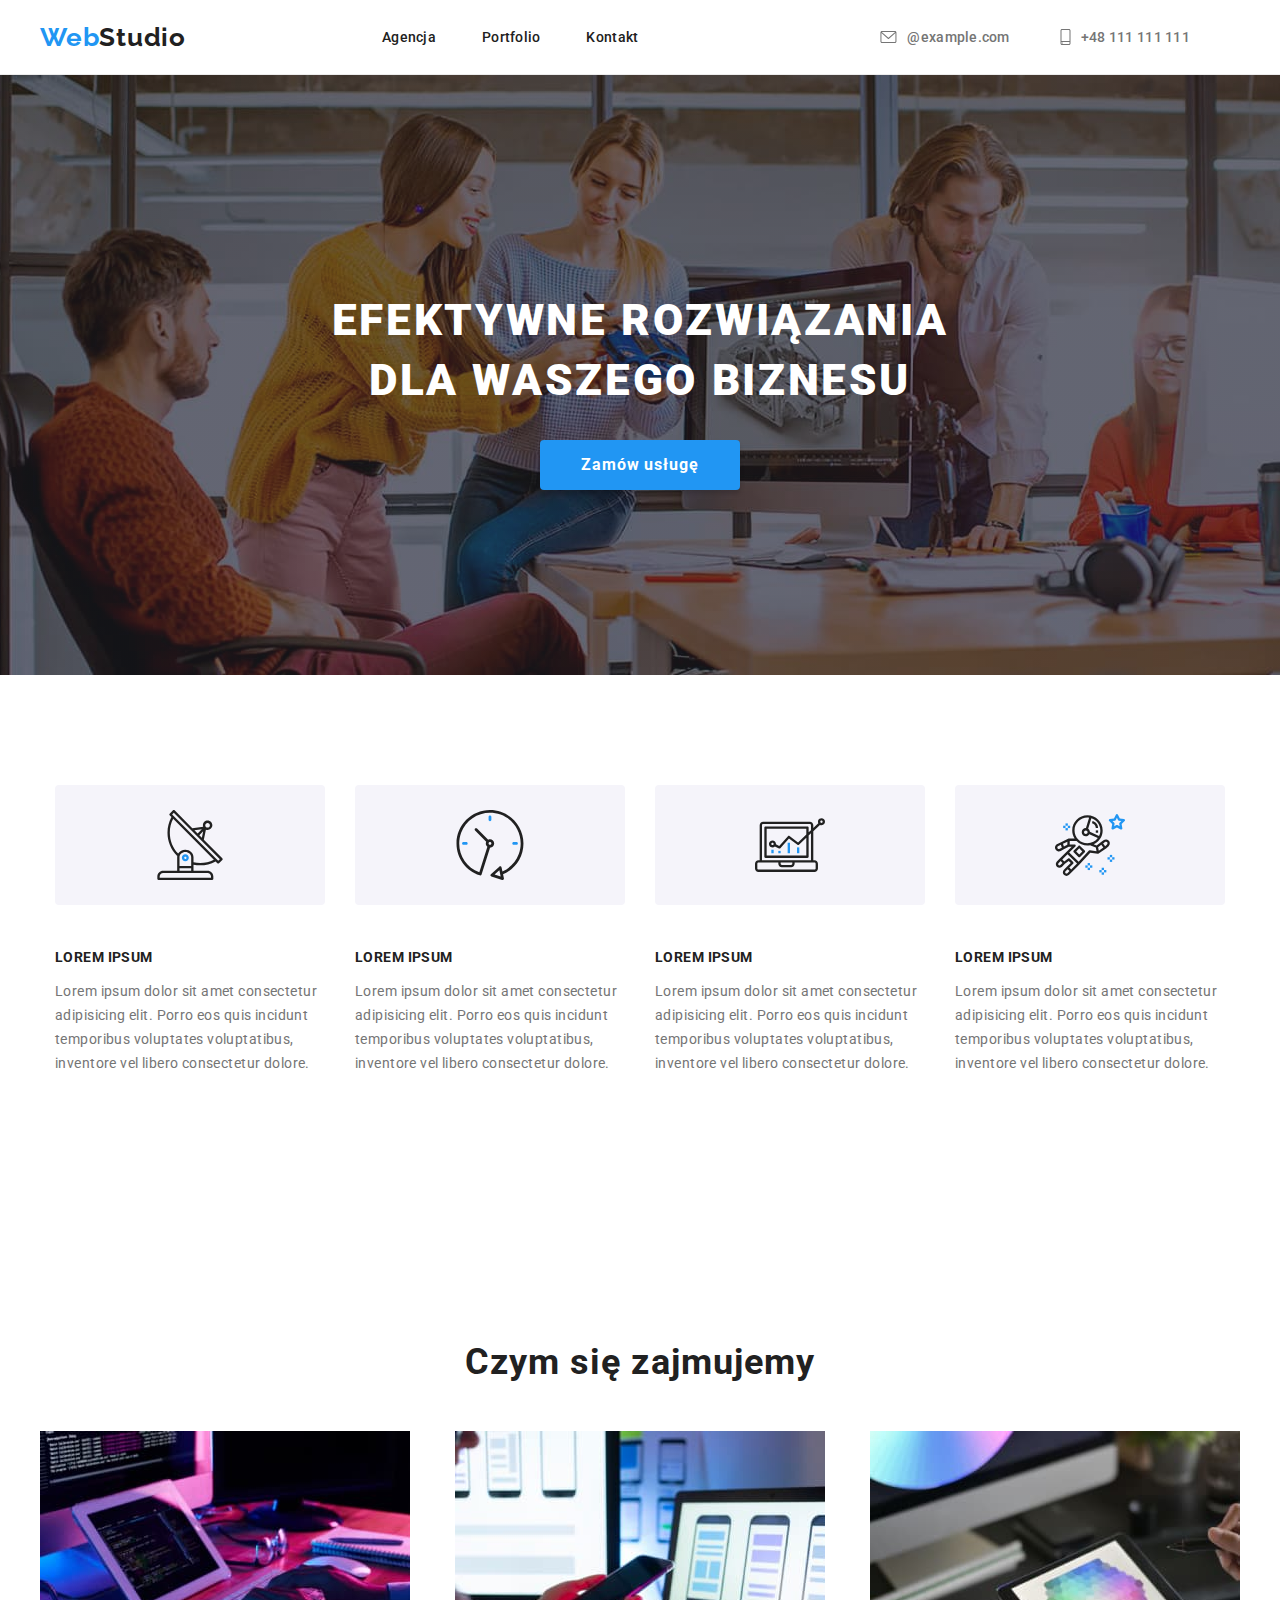
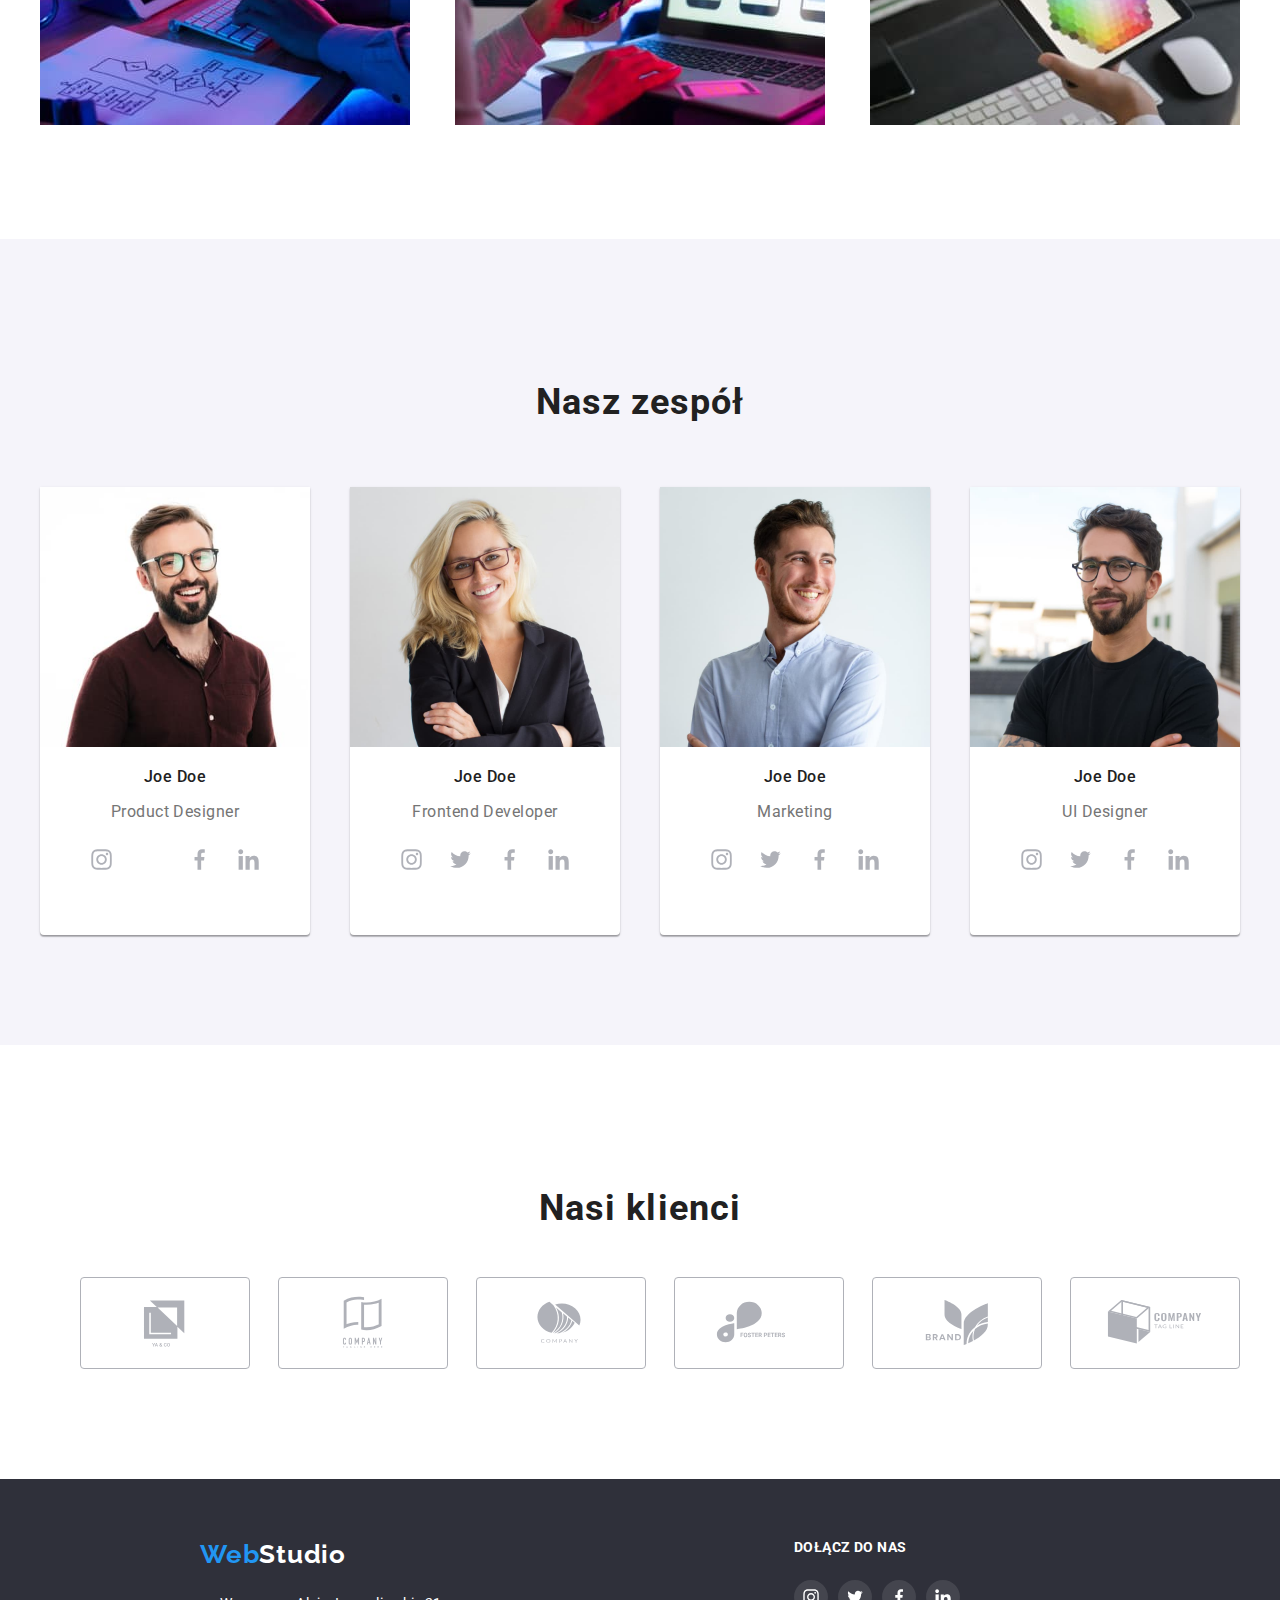
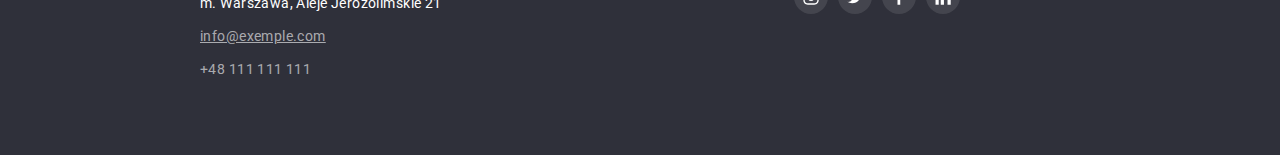
==== commit 0e4b9681: "Update shadows" ====
--- a/index.html
+++ b/index.html
@@ -53,7 +53,7 @@
                 width="17"
                 height="12"
                 style="margin-right: 10px; margin-bottom: -1px;">
-            <use href="./images/icons.svg#icon-envelope"></svg></use>info@example.com</a>
+            <use href="./images/icons.svg#icon-envelope"></use></svg>@example.com</a>
           </li>
           <li class="icon-contact">
           <a class="link" href="tel:+48111111111">
@@ -197,7 +197,7 @@
                          <use href="./images/icons.svg#icon-instagram"></use>
                     </svg>
                     <svg class="icon-team" width="45" height="45">
-                        <use href="./images/icons.svg#icon-twitter"></use>
+                        <use href="./images/icons.svg#icons-twitter"></use>
                     </svg>
                     <svg class="icon-team" width="45" height="45">
                         <use href="./images/icons.svg#icon-facebook"></use>
@@ -276,7 +276,7 @@
                   <p>Joe Doe</p>
                   UI Designer
                 </figcaption>
-                <div>
+                <div class="">
                     <svg class="icon-team" width="45" height="45">
                          <use href="./images/icons.svg#icon-instagram"></use>
                     </svg>
--- a/css/style.css
+++ b/css/style.css
@@ -302,6 +302,13 @@
   color: var(--text-main-color);
 }
 
+.team-person:first-child {
+  margin-left: 0;
+}
+.team-person:last-child {
+  margin-right: 0;
+}
+
 .icon-team {
   fill: #afb1b8;
   margin-top: 16px;
@@ -356,6 +363,10 @@
 
 /*Portfolio*/
 
+.invisible {
+  visibility: hidden;
+}
+
 .button {
   cursor: pointer;
   color: var(--text-main-color);
@@ -401,6 +412,13 @@
   background: #f5f4fa;
   border-radius: 4px;
   border: 0px;
+}
+
+.filter > li:first-child {
+  margin-left: 0;
+}
+.filter > li:last-child {
+  margin-right: 0;
 }
 
 .buttons {
@@ -452,6 +470,14 @@
   color: #757575;
 }
 
+.item-portfolio:active,
+.item-portfolio:hover,
+.item-portfolio:focus {
+  box-shadow: 0px 1px 1px rgba(0, 0, 0, 0.12), 0px 4px 4px rgba(0, 0, 0, 0.06),
+    1px 4px 6px rgba(0, 0, 0, 0.16);
+  cursor: pointer;
+}
+
 /*Footer*/
 .logo-footer {
   display: flex;
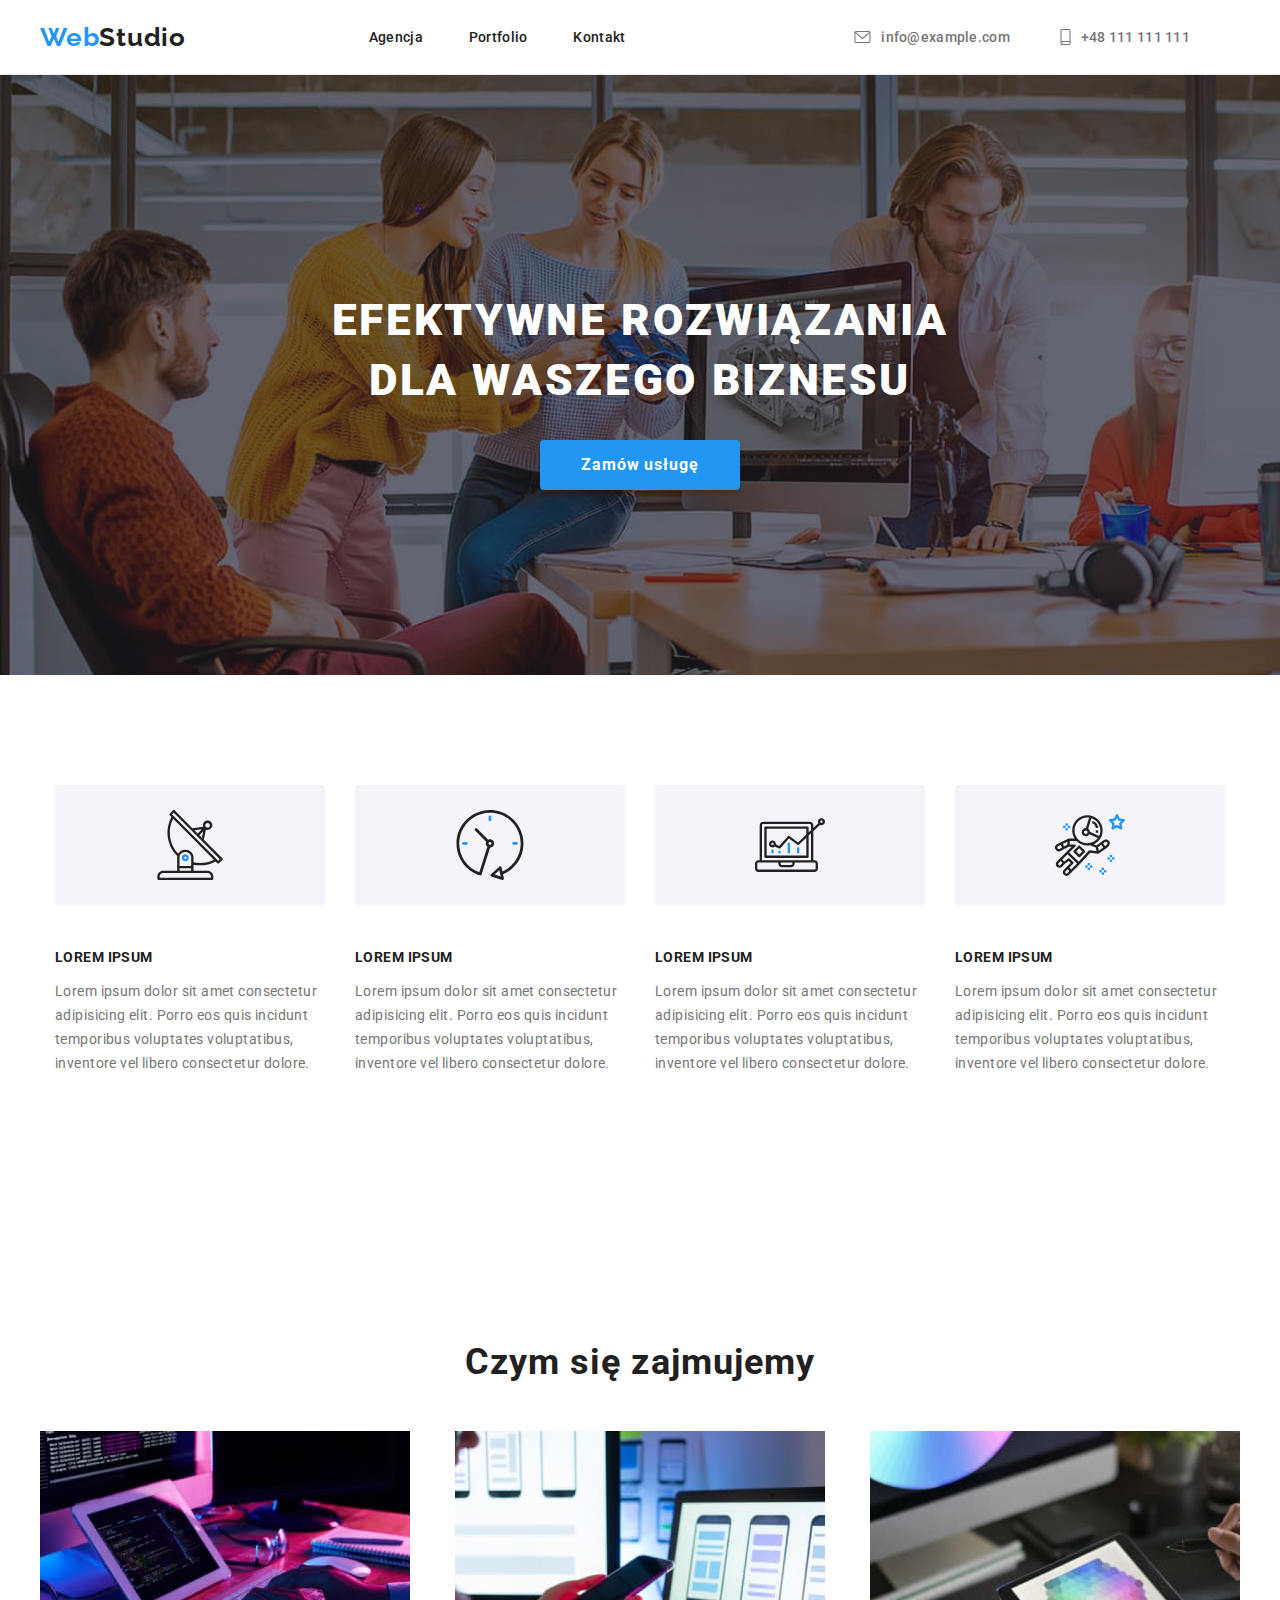
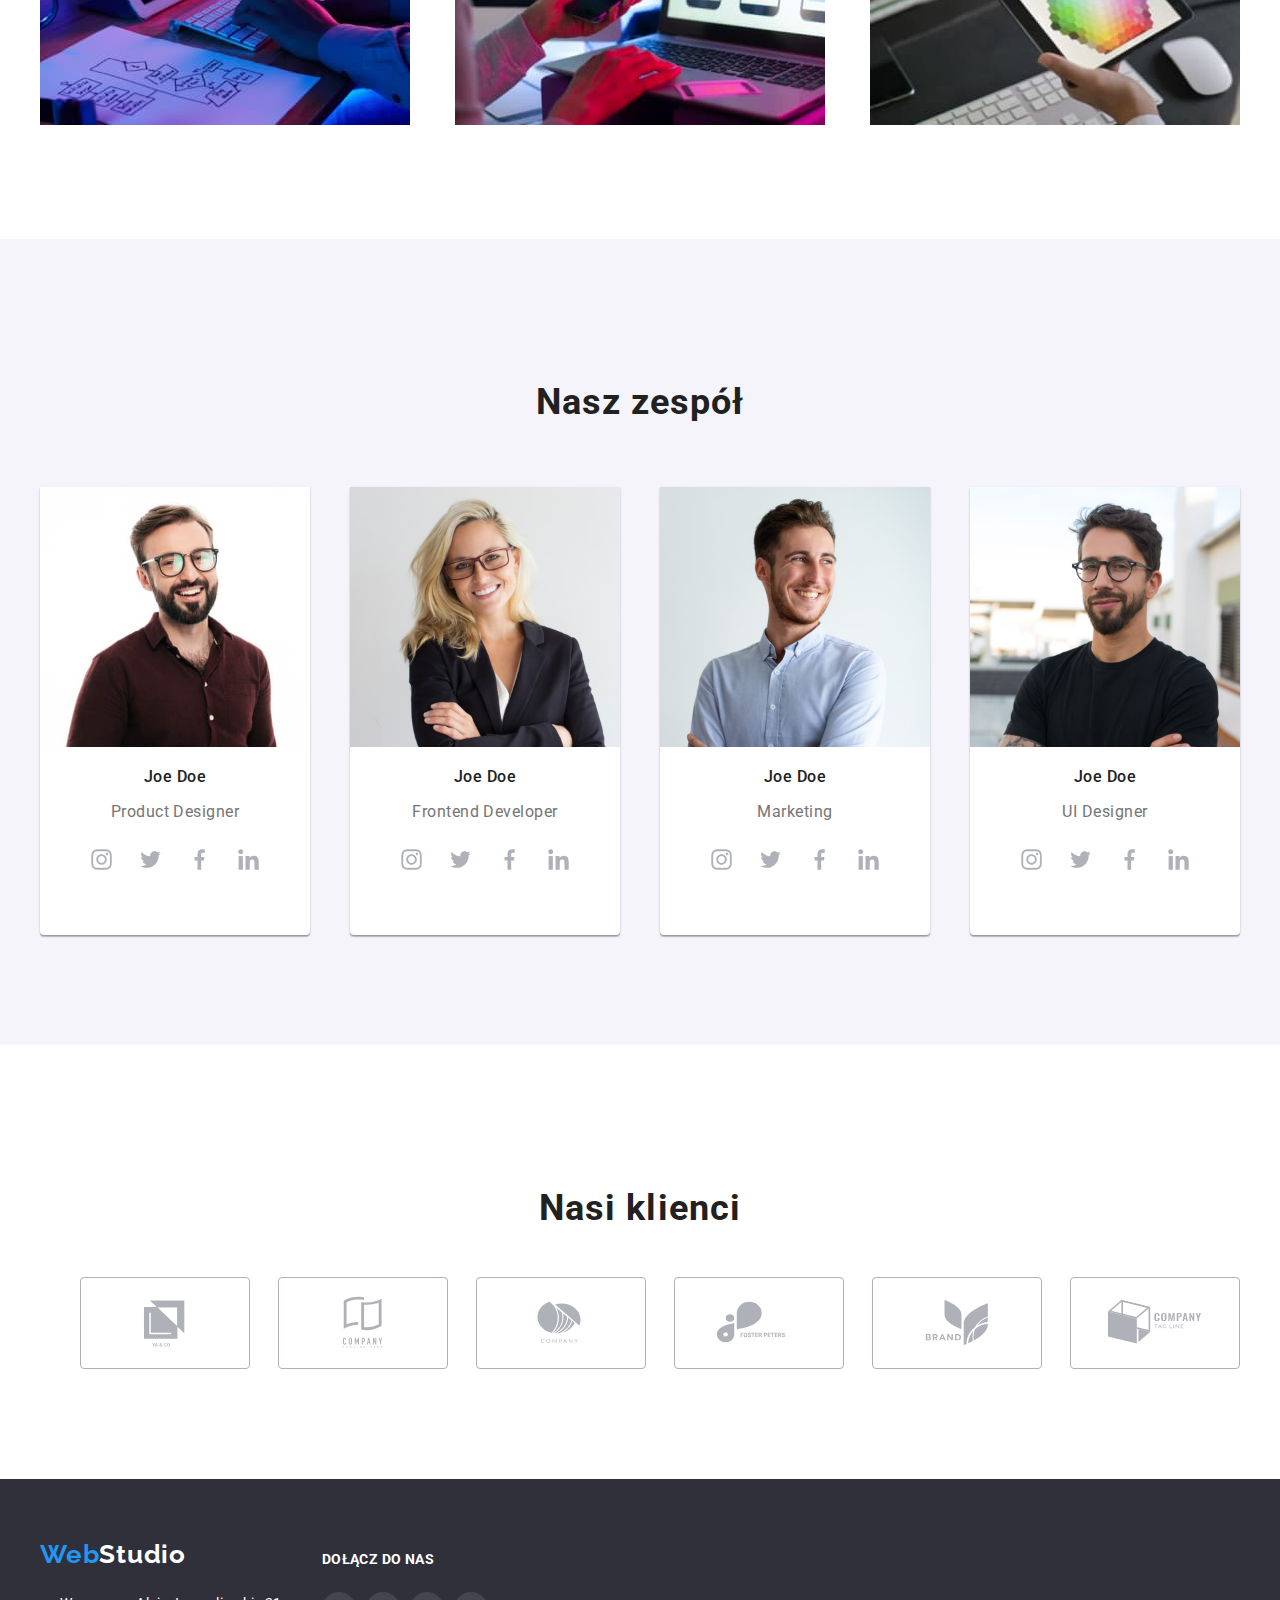
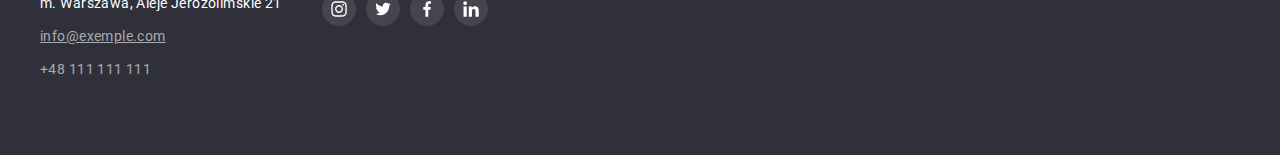
==== commit 32e310fa: "Company section, and footer update" ====
--- a/index.html
+++ b/index.html
@@ -48,22 +48,28 @@
           <!-- Adress data -->
           <li class="icon-contact">
             <a class="link" href="mailto:info@exemple.com">
-            <svg 
+              <svg
                 class="icon-contct"
                 width="17"
                 height="12"
-                style="margin-right: 10px; margin-bottom: -1px;">
-            <use href="./images/icons.svg#icon-envelope"></use></svg>@example.com</a>
+                style="margin-right: 10px; margin-bottom: -1px"
+              >
+                <use href="./images/icons.svg#icon-envelope"></use></svg
+              >info@example.com</a
+            >
           </li>
           <li class="icon-contact">
-          <a class="link" href="tel:+48111111111">
-          <svg
-            class="icon-contact"
-            width="11"
-            height="16"
-            style="margin-right: 10; margin-bottom:-3px;">
-          <use href="./images/icons.svg#icon-smartphone"></use></svg>+48 111 111 111</a>
-         </li>
+            <a class="link" href="tel:+48111111111">
+              <svg
+                class="icon-contact"
+                width="11"
+                height="16"
+                style="margin-right: 10; margin-bottom: -3px"
+              >
+                <use href="./images/icons.svg#icon-smartphone"></use></svg
+              >+48 111 111 111</a
+            >
+          </li>
         </ul>
       </div>
     </header>
@@ -85,58 +91,58 @@
         <div class="container">
           <!-- LOREM IPSUM -->
           <ul class="asset">
-             <li class="asset-item-icon">
-                <svg class="icon" width="70" height="70">
-                  <use href="./images/icons.svg#icon-antena"></use>
-                </svg>
-              </li>
-              <li class="asset-item-icon">
-                <svg class="icon" width="70" height="70">
-                  <use href="./images/icons.svg#icon-clock"></use>
-                </svg>
-              </li>
-              <li class="asset-item-icon">
-                <svg class="icon" width="70" height="70">
-                  <use href="./images/icons.svg#icon-diagram"></use>
-                </svg>
-              </li>
-              <li class="asset-item-icon">
-                <svg class="icon" width="70" height="70">
-                  <use href="./images/icons.svg#icon-astronaut"></use>
-                </svg>
-              </li>
+            <li class="asset-item-icon">
+              <svg class="icon" width="70" height="70">
+                <use href="./images/icons.svg#icon-antena"></use>
+              </svg>
+            </li>
+            <li class="asset-item-icon">
+              <svg class="icon" width="70" height="70">
+                <use href="./images/icons.svg#icon-clock"></use>
+              </svg>
+            </li>
+            <li class="asset-item-icon">
+              <svg class="icon" width="70" height="70">
+                <use href="./images/icons.svg#icon-diagram"></use>
+              </svg>
+            </li>
+            <li class="asset-item-icon">
+              <svg class="icon" width="70" height="70">
+                <use href="./images/icons.svg#icon-astronaut"></use>
+              </svg>
+            </li>
 
             <li class="asset-item">
-                  <h3>LOREM IPSUM</h3>
-                  <p>
-                    Lorem ipsum dolor sit amet consectetur adipisicing elit.
-                    Porro eos quis incidunt temporibus voluptates voluptatibus,
-                    inventore vel libero consectetur dolore.
-                  </p>
+              <h3>LOREM IPSUM</h3>
+              <p>
+                Lorem ipsum dolor sit amet consectetur adipisicing elit. Porro
+                eos quis incidunt temporibus voluptates voluptatibus, inventore
+                vel libero consectetur dolore.
+              </p>
             </li>
             <li class="asset-item">
-                  <h3>LOREM IPSUM</h3>
-                  <p>
-                    Lorem ipsum dolor sit amet consectetur adipisicing elit.
-                    Porro eos quis incidunt temporibus voluptates voluptatibus,
-                    inventore vel libero consectetur dolore.
-                  </p>
+              <h3>LOREM IPSUM</h3>
+              <p>
+                Lorem ipsum dolor sit amet consectetur adipisicing elit. Porro
+                eos quis incidunt temporibus voluptates voluptatibus, inventore
+                vel libero consectetur dolore.
+              </p>
             </li>
             <li class="asset-item">
-                  <h3>LOREM IPSUM</h3>
-                  <p>
-                    Lorem ipsum dolor sit amet consectetur adipisicing elit.
-                    Porro eos quis incidunt temporibus voluptates voluptatibus,
-                    inventore vel libero consectetur dolore.
-                  </p>
+              <h3>LOREM IPSUM</h3>
+              <p>
+                Lorem ipsum dolor sit amet consectetur adipisicing elit. Porro
+                eos quis incidunt temporibus voluptates voluptatibus, inventore
+                vel libero consectetur dolore.
+              </p>
             </li>
             <li class="asset-item">
-                  <h3>LOREM IPSUM</h3>
-                  <p>
-                    Lorem ipsum dolor sit amet consectetur adipisicing elit.
-                    Porro eos quis incidunt temporibus voluptates voluptatibus,
-                    inventore vel libero consectetur dolore.
-                  </p>
+              <h3>LOREM IPSUM</h3>
+              <p>
+                Lorem ipsum dolor sit amet consectetur adipisicing elit. Porro
+                eos quis incidunt temporibus voluptates voluptatibus, inventore
+                vel libero consectetur dolore.
+              </p>
             </li>
           </ul>
         </div>
@@ -193,18 +199,18 @@
                   Product Designer
                 </figcaption>
                 <div>
-                    <svg class="icon-team" width="45" height="45">
-                         <use href="./images/icons.svg#icon-instagram"></use>
-                    </svg>
-                    <svg class="icon-team" width="45" height="45">
-                        <use href="./images/icons.svg#icons-twitter"></use>
-                    </svg>
-                    <svg class="icon-team" width="45" height="45">
-                        <use href="./images/icons.svg#icon-facebook"></use>
-                    </svg>
-                    <svg class="icon-team" width="45" height="45">
-                        <use href="./images/icons.svg#icon-linkedin"></use>
-                    </svg>
+                  <svg class="icon-team" width="45" height="45">
+                    <use href="./images/icons.svg#icon-instagram"></use>
+                  </svg>
+                  <svg class="icon-team" width="45" height="45">
+                    <use href="./images/icons.svg#icon-twitter"></use>
+                  </svg>
+                  <svg class="icon-team" width="45" height="45">
+                    <use href="./images/icons.svg#icon-facebook"></use>
+                  </svg>
+                  <svg class="icon-team" width="45" height="45">
+                    <use href="./images/icons.svg#icon-linkedin"></use>
+                  </svg>
                 </div>
               </figure>
             </li>
@@ -221,18 +227,18 @@
                   Frontend Developer
                 </figcaption>
                 <div>
-                    <svg class="icon-team" width="45" height="45">
-                         <use href="./images/icons.svg#icon-instagram"></use>
-                    </svg>
-                    <svg class="icon-team" width="45" height="45">
-                        <use href="./images/icons.svg#icon-twitter"></use>
-                    </svg>
-                    <svg class="icon-team" width="45" height="45">
-                        <use href="./images/icons.svg#icon-facebook"></use>
-                    </svg>
-                    <svg class="icon-team" width="45" height="45">
-                        <use href="./images/icons.svg#icon-linkedin"></use>
-                    </svg>
+                  <svg class="icon-team" width="45" height="45">
+                    <use href="./images/icons.svg#icon-instagram"></use>
+                  </svg>
+                  <svg class="icon-team" width="45" height="45">
+                    <use href="./images/icons.svg#icon-twitter"></use>
+                  </svg>
+                  <svg class="icon-team" width="45" height="45">
+                    <use href="./images/icons.svg#icon-facebook"></use>
+                  </svg>
+                  <svg class="icon-team" width="45" height="45">
+                    <use href="./images/icons.svg#icon-linkedin"></use>
+                  </svg>
                 </div>
               </figure>
             </li>
@@ -249,18 +255,18 @@
                   Marketing
                 </figcaption>
                 <div>
-                    <svg class="icon-team" width="45" height="45">
-                         <use href="./images/icons.svg#icon-instagram"></use>
-                    </svg>
-                    <svg class="icon-team" width="45" height="45">
-                        <use href="./images/icons.svg#icon-twitter"></use>
-                    </svg>
-                    <svg class="icon-team" width="45" height="45">
-                        <use href="./images/icons.svg#icon-facebook"></use>
-                    </svg>
-                    <svg class="icon-team" width="45" height="45">
-                        <use href="./images/icons.svg#icon-linkedin"></use>
-                    </svg>
+                  <svg class="icon-team" width="45" height="45">
+                    <use href="./images/icons.svg#icon-instagram"></use>
+                  </svg>
+                  <svg class="icon-team" width="45" height="45">
+                    <use href="./images/icons.svg#icon-twitter"></use>
+                  </svg>
+                  <svg class="icon-team" width="45" height="45">
+                    <use href="./images/icons.svg#icon-facebook"></use>
+                  </svg>
+                  <svg class="icon-team" width="45" height="45">
+                    <use href="./images/icons.svg#icon-linkedin"></use>
+                  </svg>
                 </div>
               </figure>
             </li>
@@ -277,18 +283,18 @@
                   UI Designer
                 </figcaption>
                 <div class="">
-                    <svg class="icon-team" width="45" height="45">
-                         <use href="./images/icons.svg#icon-instagram"></use>
-                    </svg>
-                    <svg class="icon-team" width="45" height="45">
-                        <use href="./images/icons.svg#icon-twitter"></use>
-                    </svg>
-                    <svg class="icon-team" width="45" height="45">
-                        <use href="./images/icons.svg#icon-facebook"></use>
-                    </svg>
-                    <svg class="icon-team" width="45" height="45">
-                        <use href="./images/icons.svg#icon-linkedin"></use>
-                    </svg>
+                  <svg class="icon-team" width="45" height="45">
+                    <use href="./images/icons.svg#icon-instagram"></use>
+                  </svg>
+                  <svg class="icon-team" width="45" height="45">
+                    <use href="./images/icons.svg#icon-twitter"></use>
+                  </svg>
+                  <svg class="icon-team" width="45" height="45">
+                    <use href="./images/icons.svg#icon-facebook"></use>
+                  </svg>
+                  <svg class="icon-team" width="45" height="45">
+                    <use href="./images/icons.svg#icon-linkedin"></use>
+                  </svg>
                 </div>
               </figure>
             </li>
@@ -300,80 +306,85 @@
         <div class="container">
           <h4>Nasi klienci</h4>
           <ul class="company-list">
-              <li class="company-item">
-                  <svg class="icon-client" width="106" height="60">
-                    <use href="./images/icons.svg#icon-logo1"></use>
-                  </svg>
+            <li class="company-item">
+              <svg class="icon-client" width="106" height="60">
+                <use href="./images/icons.svg#icon-logo1"></use>
+              </svg>
+            </li>
+            <li class="company-item">
+              <svg class="icon-client" width="106" height="60">
+                <use href="./images/icons.svg#icon-logo2"></use>
+              </svg>
+            </li>
+            <li class="company-item">
+              <svg class="icon-client" width="106" height="60">
+                <use href="./images/icons.svg#icon-logo3"></use>
+              </svg>
+            </li>
+            <li class="company-item">
+              <svg class="icon-client" width="106" height="60">
+                <use href="./images/icons.svg#icon-logo4"></use>
+              </svg>
+            </li>
+            <li class="company-item">
+              <svg class="icon-client" width="106" height="60">
+                <use href="./images/icons.svg#icon-logo5"></use>
+              </svg>
+            </li>
+            <li class="company-item">
+              <svg class="icon-client" width="106" height="60">
+                <use href="./images/icons.svg#icon-logo6"></use>
+              </svg>
+            </li>
+          </ul>
+        </div>
+      </section>
+    </main>
+
+    <!-- Bottom Content -->
+    <footer id="contact" class="foot">
+      <section class="footer">
+        <div class="container">
+          <div class="contacts">
+            <!-- Logo link -->
+            <h2 class="logo-footer">
+              <a href="index.html" class="link">
+                <span class="logo-blue">Web</span
+                ><span class="logo-white">Studio</span>
+              </a>
+            </h2>
+            <!-- Adress data -->
+            <ul class="footer-contact">
+              <li><address>m. Warszawa, Aleje Jerozolimskie 21</address></li>
+              <li>
+                <a class="link" href="mailto:info@exemple.com"
+                  ><u>info@exemple.com</u></a
+                >
               </li>
-              <li class="company-item">
-                  <svg class="icon-client" width="106" height="60">
-                    <use href="./images/icons.svg#icon-logo2"></use>
-                  </svg>                  
+              <li><a class="link" href="+48111111111">+48 111 111 111</a></li>
+            </ul>
+          </div>
+          <div class="social">
+            <ul class="footer-social">
+              <li><h3>Dołącz do nas</h3></li>
+              <li>
+                <svg class="icon-footer" width="44" height="44">
+                  <use href="./images/icons.svg#icon-instagram"></use>
+                </svg>
+                <svg class="icon-footer" width="44" height="44">
+                  <use href="./images/icons.svg#icon-twitter"></use>
+                </svg>
+                <svg class="icon-footer" width="44" height="44">
+                  <use href="./images/icons.svg#icon-facebook"></use>
+                </svg>
+                <svg class="icon-footer" width="44" height="44">
+                  <use href="./images/icons.svg#icon-linkedin"></use>
+                </svg>
               </li>
-              <li class="company-item">
-                  <svg class="icon-client" width="106" height="60">
-                    <use href="./images/icons.svg#icon-logo3"></use>
-                  </svg>
-              </li>
-              <li class="company-item">
-                  <svg class="icon-client" width="106" height="60">
-                    <use href="./images/icons.svg#icon-logo4"></use>
-                  </svg>  
-              </li>
-              <li class="company-item">
-                  <svg class="icon-client" width="106" height="60">
-                    <use href="./images/icons.svg#icon-logo5"></use>
-                  </svg>
-              </li>
-              <li class="company-item">
-                  <svg class="icon-client" width="106" height="60">
-                    <use href="./images/icons.svg#icon-logo6"></use>
-                  </svg>
-              </li>
-          </ul>
-        </div>
-      </section>
-    </main>
-
-    <!-- Bottom Content -->
-        <footer id="contact" class="foot">
-        <section class="footer">
-            <div class="container">
-              <div class="contacts">
-              <!-- Logo link -->
-                <h2 class="logo-footer">
-                    <a href="index.html" class="link">
-                        <span class="logo-blue">Web</span><span class="logo-white">Studio</span>
-                    </a>
-                </h2>
-                <!-- Adress data -->
-                <ul class="footer-contact">
-                  <li><address>m. Warszawa, Aleje Jerozolimskie 21</address></li>
-                  <li><a class="link" href="mailto:info@exemple.com"><u>info@exemple.com</u></a></li>
-                  <li><a class="link" href="+48111111111">+48 111 111 111</a></li>
-                </ul>
-              </div>  
-              <div class="social"> 
-                <ul class="footer-social">
-                  <li><h3>Dołącz do nas</h3></li>
-                  <li><svg class="icon-footer" width="44" height="44">
-                    <use
-                        href="./images/icons.svg#icon-instagram"></use>
-                    </svg>
-                    <svg class="icon-footer" width="44" height="44">
-                        <use href="./images/icons.svg#icon-twitter"></use>
-                    </svg>
-                    <svg class="icon-footer" width="44" height="44">
-                        <use href="./images/icons.svg#icon-facebook"></use>
-                    </svg>
-                    <svg class="icon-footer" width="44" height="44">
-                        <use href="./images/icons.svg#icon-linkedin"></use>
-                    </svg>
-                  </li>
-                </ul>
-              </div>
-            </div>
-        </section>
+            </ul>
+          </div>
+        </div>
+      </section>
     </footer>
   </body>
 </html>
--- a/css/style.css
+++ b/css/style.css
@@ -352,11 +352,12 @@
 .company-item:focus {
   fill: var(--brand-main-color);
   border-color: var(--brand-main-color);
-}
-
-.icon-client:active,
-.icon-client:hover,
-.icon-client:focus {
+  cursor: pointer;
+}
+
+.company-item:active svg,
+.company-item:hover svg,
+.company-item:focus svg {
   fill: var(--brand-main-color);
   cursor: pointer;
 }
@@ -497,11 +498,8 @@
 }
 
 .footer .container {
-  display: inline-flex;
-  justify-content: space-between;
-  flex-wrap: wrap;
-  padding-left: 215px;
-  padding-right: 215px;
+  display: flex;
+  justify-content: start;
 }
 
 .contact .container {
@@ -578,3 +576,7 @@
   margin-bottom: 20px;
   color: var(--brand-second-color);
 }
+
+.social {
+  margin-top: 12px;
+}
